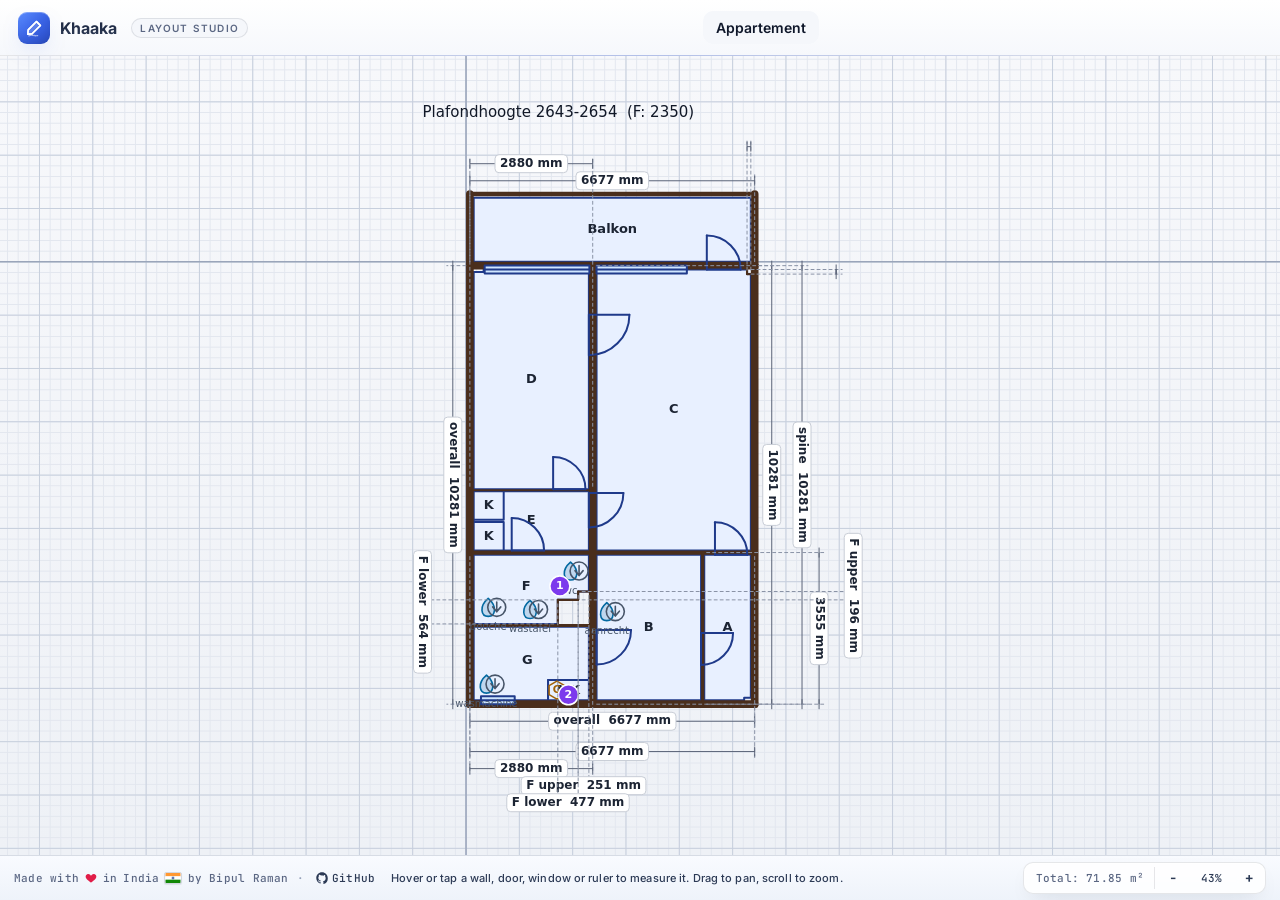
==== app/index.html @ 503b0e34 "One app: the editor, in read-only mode when hosted Replaces the standalone viewer with the editor it" ====
<!DOCTYPE html>
<html lang="en">
<head>
  <meta charset="UTF-8" />
  <meta name="viewport" content="width=device-width, initial-scale=1.0" />
  <title>Khaaka — Layout Studio</title>
  <link rel="icon" type="image/svg+xml" href="favicon.svg" />
  <link rel="mask-icon" href="favicon.svg" color="#0f3a5b" />
  <meta name="theme-color" content="#0f3a5b" />
  <link rel="preconnect" href="https://fonts.googleapis.com" />
  <link rel="preconnect" href="https://fonts.gstatic.com" crossorigin />
  <link
    href="https://fonts.googleapis.com/css2?family=Inter:wght@400;500;600;700&family=JetBrains+Mono:wght@400;500&display=swap"
    rel="stylesheet"
  />
  <link rel="stylesheet" href="styles.css?v=6" />
</head>
<body>
  <!-- ======================== Inline icon library ======================== -->
  <svg width="0" height="0" style="position:absolute" aria-hidden="true">
    <defs>
      <symbol id="i-logo" viewBox="0 0 24 24" fill="none" stroke="currentColor" stroke-width="1.8" stroke-linecap="round" stroke-linejoin="round">
        <!-- Pencil tip + body, drawn diagonally -->
        <path d="M14.5 4.5l5 5L9 20l-5.5.5L4 15z" fill="currentColor" fill-opacity="0.18"/>
        <path d="M14.5 4.5l5 5"/>
        <path d="M14.5 4.5L4 15l-.5 5.5L9 20 19.5 9.5z"/>
        <!-- Pencil tip highlight -->
        <path d="M3.5 20.5L9 20" stroke-opacity="0.65"/>
        <!-- Sketch underline stroke being drawn -->
        <path d="M5 22.5c2-1 4-1 6-0.5s4 0.5 6 0" stroke-opacity="0.55" stroke-dasharray="0.5 1.6"/>
      </symbol>

      <!-- Tools -->
      <symbol id="i-cursor" viewBox="0 0 24 24" fill="none" stroke="currentColor" stroke-width="1.8" stroke-linecap="round" stroke-linejoin="round"><path d="M5 3l14 8-6 1.6-2.4 6L5 3z"/></symbol>
      <symbol id="i-hand" viewBox="0 0 24 24" fill="none" stroke="currentColor" stroke-width="1.8" stroke-linecap="round" stroke-linejoin="round"><path d="M7 11V7a1.5 1.5 0 0 1 3 0v4"/><path d="M10 11V6a1.5 1.5 0 0 1 3 0v5"/><path d="M13 11V7a1.5 1.5 0 0 1 3 0v5"/><path d="M16 12V9a1.5 1.5 0 0 1 3 0v5.5a5.5 5.5 0 0 1-5.5 5.5h-1.2a6 6 0 0 1-4.6-2.1L4.5 14a1.6 1.6 0 0 1 2.3-2.2L9 14"/></symbol>
      <symbol id="i-room"   viewBox="0 0 24 24" fill="none" stroke="currentColor" stroke-width="1.8" stroke-linecap="round" stroke-linejoin="round"><rect x="3.5" y="5.5" width="17" height="13" rx="1.2"/></symbol>
      <symbol id="i-polygon" viewBox="0 0 24 24" fill="none" stroke="currentColor" stroke-width="1.8" stroke-linecap="round" stroke-linejoin="round"><path d="M12 3l9 6-3.5 11h-11L3 9z"/></symbol>
      <symbol id="i-wall"   viewBox="0 0 24 24" fill="none" stroke="currentColor" stroke-width="2.6" stroke-linecap="round"><path d="M4 19L20 5"/></symbol>
      <symbol id="i-door"   viewBox="0 0 24 24" fill="none" stroke="currentColor" stroke-width="1.8" stroke-linecap="round" stroke-linejoin="round"><path d="M5 19h14"/><path d="M5 19V8"/><path d="M5 8a14 14 0 0 1 14 11"/></symbol>
      <symbol id="i-window" viewBox="0 0 24 24" fill="none" stroke="currentColor" stroke-width="1.8" stroke-linecap="round" stroke-linejoin="round"><rect x="4" y="6" width="16" height="12" rx="1"/><path d="M12 6v12M4 12h16"/></symbol>
      <symbol id="i-text"   viewBox="0 0 24 24" fill="none" stroke="currentColor" stroke-width="1.9" stroke-linecap="round" stroke-linejoin="round"><path d="M5 6h14M12 6v13M9 19h6"/></symbol>
      <!-- Services: electrical + plumbing, IEC-style symbols -->
      <symbol id="i-fx-socket" viewBox="0 0 24 24" fill="none" stroke="currentColor" stroke-width="1.7" stroke-linecap="round" stroke-linejoin="round"><path d="M4 13a8 8 0 0 1 16 0z"/><path d="M4 13h16M12 13v6"/></symbol>
      <symbol id="i-fx-switch" viewBox="0 0 24 24" fill="none" stroke="currentColor" stroke-width="1.7" stroke-linecap="round" stroke-linejoin="round"><circle cx="6" cy="18" r="2.4" fill="currentColor"/><path d="M7.7 16.3L18 6"/><path d="M15 5.5l3.8 0.7 0.7 3.8"/></symbol>
      <symbol id="i-fx-light"  viewBox="0 0 24 24" fill="none" stroke="currentColor" stroke-width="1.7" stroke-linecap="round" stroke-linejoin="round"><circle cx="12" cy="12" r="7.5"/><path d="M6.7 6.7l10.6 10.6M17.3 6.7L6.7 17.3"/></symbol>
      <symbol id="i-fx-gas"    viewBox="0 0 24 24" fill="none" stroke="currentColor" stroke-width="1.7" stroke-linecap="round" stroke-linejoin="round"><path d="M12 3.5l7.4 4.25v8.5L12 20.5 4.6 16.25v-8.5z"/><path d="M14.2 9.6a3 3 0 1 0 .3 3.6h-2.2"/></symbol>
      <symbol id="i-fx-water"  viewBox="0 0 24 24" fill="none" stroke="currentColor" stroke-width="1.7" stroke-linecap="round" stroke-linejoin="round"><path d="M12 3.5c4.2 4.6 6.3 7.7 6.3 10.4a6.3 6.3 0 0 1-12.6 0C5.7 11.2 7.8 8.1 12 3.5z"/></symbol>
      <symbol id="i-fx-drain"  viewBox="0 0 24 24" fill="none" stroke="currentColor" stroke-width="1.7" stroke-linecap="round" stroke-linejoin="round"><circle cx="12" cy="12" r="7.5"/><path d="M12 7.2v7M8.6 11.2L12 14.6l3.4-3.4"/></symbol>
      <symbol id="i-fx-note"  viewBox="0 0 24 24" fill="none" stroke="currentColor" stroke-width="1.7" stroke-linecap="round" stroke-linejoin="round"><circle cx="12" cy="12" r="8.5" fill="currentColor" stroke="none"/><path d="M9.8 9.6a2.3 2.3 0 1 1 2.5 2.5v1.3" stroke="#fff" stroke-width="1.8"/><circle cx="12.3" cy="16.1" r="0.9" fill="#fff" stroke="none"/></symbol>
      <symbol id="i-cat-note" viewBox="0 0 24 24" fill="none" stroke="currentColor" stroke-width="1.6" stroke-linecap="round" stroke-linejoin="round"><path d="M5 4.5h14v11H12l-4.5 4v-4H5z"/><path d="M8.5 8.5h7M8.5 11.5h4.5"/></symbol>
      <symbol id="i-cat-fixture" viewBox="0 0 24 24" fill="none" stroke="currentColor" stroke-width="1.6" stroke-linecap="round" stroke-linejoin="round"><circle cx="8" cy="8" r="3.6"/><path d="M5.5 5.5l5 5"/><path d="M16 20c2.2 0 4-1.7 4-3.8 0-1.7-1.3-3.6-4-6.2-2.7 2.6-4 4.5-4 6.2 0 2.1 1.8 3.8 4 3.8z"/></symbol>
      <symbol id="i-dim" viewBox="0 0 24 24" fill="none" stroke="currentColor" stroke-width="1.6" stroke-linecap="round" stroke-linejoin="round"><path d="M4 4v9M20 4v9"/><path d="M4 15h16"/><path d="M4 12.5v5M20 12.5v5"/></symbol>
      <symbol id="i-ruler"  viewBox="0 0 24 24" fill="none" stroke="currentColor" stroke-width="1.6" stroke-linecap="round" stroke-linejoin="round"><path d="M3 14.5L14.5 3 21 9.5 9.5 21 3 14.5z"/><path d="M6 13l1.5 1.5M9 10l2 2M12 7l1.5 1.5M15 10l1.5 1.5M12 13l2 2"/></symbol>

      <!-- Editing -->
      <symbol id="i-undo"   viewBox="0 0 24 24" fill="none" stroke="currentColor" stroke-width="1.8" stroke-linecap="round" stroke-linejoin="round"><path d="M9 14L4 9l5-5"/><path d="M4 9h9a7 7 0 1 1 0 14h-3"/></symbol>
      <symbol id="i-redo"   viewBox="0 0 24 24" fill="none" stroke="currentColor" stroke-width="1.8" stroke-linecap="round" stroke-linejoin="round"><path d="M15 14l5-5-5-5"/><path d="M20 9h-9a7 7 0 1 0 0 14h3"/></symbol>
      <symbol id="i-trash"  viewBox="0 0 24 24" fill="none" stroke="currentColor" stroke-width="1.8" stroke-linecap="round" stroke-linejoin="round"><path d="M4 7h16M9 7V5a2 2 0 0 1 2-2h2a2 2 0 0 1 2 2v2"/><path d="M6 7l1 13a2 2 0 0 0 2 2h6a2 2 0 0 0 2-2l1-13"/><path d="M10 11v7M14 11v7"/></symbol>

      <!-- View -->
      <symbol id="i-zoom-in"  viewBox="0 0 24 24" fill="none" stroke="currentColor" stroke-width="1.8" stroke-linecap="round" stroke-linejoin="round"><circle cx="11" cy="11" r="6.5"/><path d="M11 8v6M8 11h6M20 20l-4.3-4.3"/></symbol>
      <symbol id="i-zoom-out" viewBox="0 0 24 24" fill="none" stroke="currentColor" stroke-width="1.8" stroke-linecap="round" stroke-linejoin="round"><circle cx="11" cy="11" r="6.5"/><path d="M8 11h6M20 20l-4.3-4.3"/></symbol>
      <symbol id="i-frame"    viewBox="0 0 24 24" fill="none" stroke="currentColor" stroke-width="1.8" stroke-linecap="round" stroke-linejoin="round"><path d="M4 8V5a1 1 0 0 1 1-1h3M4 16v3a1 1 0 0 0 1 1h3M20 8V5a1 1 0 0 0-1-1h-3M20 16v3a1 1 0 0 1-1 1h-3"/></symbol>
      <symbol id="i-gear"     viewBox="0 0 24 24" fill="none" stroke="currentColor" stroke-width="1.8" stroke-linecap="round" stroke-linejoin="round"><circle cx="12" cy="12" r="3"/><path d="M19.4 15a1.7 1.7 0 0 0 .3 1.8l.1.1a2 2 0 1 1-2.8 2.8l-.1-.1a1.7 1.7 0 0 0-1.8-.3 1.7 1.7 0 0 0-1 1.5V21a2 2 0 1 1-4 0v-.1a1.7 1.7 0 0 0-1.1-1.6 1.7 1.7 0 0 0-1.8.3l-.1.1a2 2 0 1 1-2.8-2.8l.1-.1a1.7 1.7 0 0 0 .3-1.8 1.7 1.7 0 0 0-1.5-1H3a2 2 0 1 1 0-4h.1a1.7 1.7 0 0 0 1.6-1.1 1.7 1.7 0 0 0-.3-1.8l-.1-.1a2 2 0 1 1 2.8-2.8l.1.1a1.7 1.7 0 0 0 1.8.3h0a1.7 1.7 0 0 0 1-1.5V3a2 2 0 1 1 4 0v.1a1.7 1.7 0 0 0 1 1.5 1.7 1.7 0 0 0 1.8-.3l.1-.1a2 2 0 1 1 2.8 2.8l-.1.1a1.7 1.7 0 0 0-.3 1.8v0a1.7 1.7 0 0 0 1.5 1H21a2 2 0 1 1 0 4h-.1a1.7 1.7 0 0 0-1.5 1z"/></symbol>

      <!-- Topbar -->
      <symbol id="i-plus"    viewBox="0 0 24 24" fill="none" stroke="currentColor" stroke-width="2" stroke-linecap="round"><path d="M12 5v14M5 12h14"/></symbol>
      <symbol id="i-heart" viewBox="0 0 24 24" fill="currentColor" stroke="none"><path d="M12 21s-6.7-4.35-9.4-8.1C.3 9.8 1.04 5.9 4.5 4.5 6.73 3.6 8.8 4.2 10.2 5.7L12 7.7l1.8-2c1.4-1.5 3.47-2.1 5.7-1.2 3.46 1.4 4.2 5.3 1.9 8.4C18.7 16.65 12 21 12 21z"/></symbol>
      <symbol id="i-github" viewBox="0 0 24 24" fill="currentColor" stroke="none"><path d="M12 .5C5.65.5.5 5.65.5 12c0 5.08 3.29 9.39 7.86 10.9.57.1.78-.25.78-.56 0-.27-.01-1.16-.02-2.11-3.2.7-3.88-1.36-3.88-1.36-.52-1.33-1.28-1.68-1.28-1.68-1.05-.72.08-.71.08-.71 1.16.08 1.77 1.19 1.77 1.19 1.03 1.76 2.7 1.25 3.36.96.1-.75.4-1.25.72-1.53-2.55-.29-5.23-1.28-5.23-5.68 0-1.25.45-2.27 1.18-3.07-.12-.29-.51-1.46.11-3.05 0 0 .96-.31 3.14 1.17A10.9 10.9 0 0 1 12 6.9c.98 0 1.97.13 2.9.4 2.18-1.48 3.14-1.17 3.14-1.17.62 1.59.23 2.76.11 3.05.74.8 1.18 1.82 1.18 3.07 0 4.41-2.69 5.38-5.25 5.67.41.36.78 1.07.78 2.16 0 1.56-.01 2.81-.01 3.19 0 .31.2.67.79.55A11.5 11.5 0 0 0 23.5 12C23.5 5.65 18.35.5 12 .5z"/></symbol>
      <symbol id="i-save"    viewBox="0 0 24 24" fill="none" stroke="currentColor" stroke-width="1.8" stroke-linecap="round" stroke-linejoin="round"><path d="M5 5a2 2 0 0 1 2-2h10l4 4v12a2 2 0 0 1-2 2H7a2 2 0 0 1-2-2V5z"/><path d="M8 3v6h8V3M8 21v-7h8v7"/></symbol>
      <symbol id="i-export"  viewBox="0 0 24 24" fill="none" stroke="currentColor" stroke-width="1.8" stroke-linecap="round" stroke-linejoin="round"><path d="M4 14v3a2 2 0 0 0 2 2h12a2 2 0 0 0 2-2v-3"/><path d="M12 16V4M7 9l5-5 5 5"/></symbol>
      <symbol id="i-import"  viewBox="0 0 24 24" fill="none" stroke="currentColor" stroke-width="1.8" stroke-linecap="round" stroke-linejoin="round"><path d="M4 14v3a2 2 0 0 0 2 2h12a2 2 0 0 0 2-2v-3"/><path d="M12 4v12M7 11l5 5 5-5"/></symbol>
      <symbol id="i-folder-open" viewBox="0 0 24 24" fill="none" stroke="currentColor" stroke-width="1.8" stroke-linecap="round" stroke-linejoin="round"><path d="M3 7a2 2 0 0 1 2-2h4l2 2h8a2 2 0 0 1 2 2v1H3z"/><path d="M3 10h18l-2 8a2 2 0 0 1-2 1.5H5a2 2 0 0 1-2-1.5z"/></symbol>
      <symbol id="i-save-as" viewBox="0 0 24 24" fill="none" stroke="currentColor" stroke-width="1.8" stroke-linecap="round" stroke-linejoin="round"><path d="M5 5a2 2 0 0 1 2-2h8l4 4v6"/><path d="M8 3v6h7"/><path d="M14 17h7M17.5 13.5L21 17l-3.5 3.5"/></symbol>
      <symbol id="i-image"   viewBox="0 0 24 24" fill="none" stroke="currentColor" stroke-width="1.8" stroke-linecap="round" stroke-linejoin="round"><rect x="3" y="4" width="18" height="16" rx="2"/><circle cx="9" cy="10" r="1.6"/><path d="M3 17l5-4 5 4 3-2 5 4"/></symbol>
      <symbol id="i-json"    viewBox="0 0 24 24" fill="none" stroke="currentColor" stroke-width="1.6" stroke-linecap="round" stroke-linejoin="round"><path d="M9 4H6a2 2 0 0 0-2 2v3M9 20H6a2 2 0 0 1-2-2v-3M15 4h3a2 2 0 0 1 2 2v3M15 20h3a2 2 0 0 0 2-2v-3"/></symbol>
      <symbol id="i-chevron" viewBox="0 0 24 24" fill="none" stroke="currentColor" stroke-width="1.8" stroke-linecap="round" stroke-linejoin="round"><path d="M6 9l6 6 6-6"/></symbol>

      <!-- Layers categories -->
      <symbol id="i-cat-all"     viewBox="0 0 24 24" fill="none" stroke="currentColor" stroke-width="1.6" stroke-linecap="round" stroke-linejoin="round"><rect x="4" y="4" width="7" height="7" rx="1"/><rect x="13" y="4" width="7" height="7" rx="1"/><rect x="4" y="13" width="7" height="7" rx="1"/><rect x="13" y="13" width="7" height="7" rx="1"/></symbol>
      <symbol id="i-cat-room"    viewBox="0 0 24 24" fill="none" stroke="currentColor" stroke-width="1.6" stroke-linecap="round" stroke-linejoin="round"><rect x="3.5" y="5.5" width="17" height="13" rx="1.2"/></symbol>
      <symbol id="i-cat-polygon" viewBox="0 0 24 24" fill="none" stroke="currentColor" stroke-width="1.6" stroke-linecap="round" stroke-linejoin="round"><path d="M12 3l9 6-3.5 11h-11L3 9z"/></symbol>
      <symbol id="i-cat-wall"    viewBox="0 0 24 24" fill="none" stroke="currentColor" stroke-width="2.4" stroke-linecap="round"><path d="M4 19L20 5"/></symbol>
      <symbol id="i-cat-door"    viewBox="0 0 24 24" fill="none" stroke="currentColor" stroke-width="1.6" stroke-linecap="round" stroke-linejoin="round"><path d="M5 19h14M5 19V8M5 8a14 14 0 0 1 14 11"/></symbol>
      <symbol id="i-cat-window"  viewBox="0 0 24 24" fill="none" stroke="currentColor" stroke-width="1.6" stroke-linecap="round" stroke-linejoin="round"><rect x="4" y="6" width="16" height="12" rx="1"/><path d="M12 6v12M4 12h16"/></symbol>
      <symbol id="i-cat-text"    viewBox="0 0 24 24" fill="none" stroke="currentColor" stroke-width="1.7" stroke-linecap="round" stroke-linejoin="round"><path d="M5 6h14M12 6v13M9 19h6"/></symbol>
      <symbol id="i-cat-ruler"   viewBox="0 0 24 24" fill="none" stroke="currentColor" stroke-width="1.6" stroke-linecap="round" stroke-linejoin="round"><path d="M4 5v8M20 5v8M4 15h16M4 12.5v5M20 12.5v5"/></symbol>
      <symbol id="i-cat-measure" viewBox="0 0 24 24" fill="none" stroke="currentColor" stroke-width="1.6" stroke-linecap="round" stroke-linejoin="round"><path d="M3 12h18M5 9v6M19 9v6"/></symbol>

      <!-- Layer row -->
      <symbol id="i-grip"   viewBox="0 0 24 24" fill="currentColor"><circle cx="9" cy="6" r="1.4"/><circle cx="15" cy="6" r="1.4"/><circle cx="9" cy="12" r="1.4"/><circle cx="15" cy="12" r="1.4"/><circle cx="9" cy="18" r="1.4"/><circle cx="15" cy="18" r="1.4"/></symbol>
      <symbol id="i-lock"   viewBox="0 0 24 24" fill="none" stroke="currentColor" stroke-width="1.7" stroke-linecap="round" stroke-linejoin="round"><rect x="5" y="11" width="14" height="10" rx="2"/><path d="M8 11V8a4 4 0 1 1 8 0v3"/></symbol>
      <symbol id="i-unlock" viewBox="0 0 24 24" fill="none" stroke="currentColor" stroke-width="1.7" stroke-linecap="round" stroke-linejoin="round"><rect x="5" y="11" width="14" height="10" rx="2"/><path d="M8 11V8a4 4 0 0 1 7.5-2"/></symbol>
      <symbol id="i-x"      viewBox="0 0 24 24" fill="none" stroke="currentColor" stroke-width="2" stroke-linecap="round"><path d="M6 6l12 12M18 6L6 18"/></symbol>
    </defs>
  </svg>

  <!-- ============================== TOPBAR ============================== -->
  <header class="topbar">
    <div class="brand">
      <span class="logo"><svg class="ic"><use href="#i-logo"/></svg></span>
      <span class="brand-name">Khaaka</span>
      <small class="brand-tag">Layout Studio</small>
    </div>
    <div class="project-name" title="Project name (used as the file name when saving)">
      <div class="title-row">
        <input id="project-name" type="text" maxlength="80" placeholder="Untitled Layout" autocomplete="off" spellcheck="false" />
        <span class="ext-suffix" id="ext-suffix" aria-hidden="true">.json</span>
      </div>
      <span class="file-name" id="file-name" aria-live="polite" title="Current file">Unsaved</span>
    </div>
    <div class="topbar-actions">
      <label class="units-select" title="Display units">
        <span class="sr-only">Units</span>
        <select id="opt-units" aria-label="Display units">
          <option value="ft" selected>ft / in</option>
          <option value="m">m / cm</option>
          <option value="mm">mm</option>
        </select>
      </label>
      <span class="sep"></span>
      <div class="dropdown" id="file-dropdown">
        <button class="ghost dropdown-trigger" id="btn-file" type="button" title="Open / Save to a file on your computer" aria-haspopup="true" aria-expanded="false">
          <svg class="ic"><use href="#i-folder-open"/></svg><span>File</span>
          <svg class="ic ic-chevron"><use href="#i-chevron"/></svg>
        </button>
        <div class="dropdown-panel dropdown-menu" id="file-panel" hidden role="menu" aria-label="File">
          <button type="button" class="dropdown-item" id="btn-open-file" role="menuitem">
            <svg class="ic"><use href="#i-import"/></svg>
            <span class="dd-label">Open File…</span>
            <span class="kbd-hint">Ctrl+O</span>
          </button>
          <button type="button" class="dropdown-item" id="btn-save-file" role="menuitem">
            <svg class="ic"><use href="#i-save"/></svg>
            <span class="dd-label">Save File</span>
            <span class="kbd-hint">Ctrl+S</span>
          </button>
          <button type="button" class="dropdown-item" id="btn-save-as-file" role="menuitem">
            <svg class="ic"><use href="#i-save-as"/></svg>
            <span class="dd-label">Save File As…</span>
            <span class="kbd-hint">Ctrl+Shift+S</span>
          </button>
          <div class="dropdown-divider" role="separator"></div>
          <button type="button" class="dropdown-item" id="btn-export-png" role="menuitem">
            <svg class="ic"><use href="#i-image"/></svg>
            <span class="dd-label">Export as Image…</span>
          </button>
        </div>
      </div>
      <span class="sep"></span>
      <input type="file" id="file-open-fallback" accept=".json,application/json" hidden />
      <button class="primary" id="btn-save" type="button" title="Save to file (Ctrl+S)">
        <svg class="ic"><use href="#i-save"/></svg><span>Save</span>
      </button>
      <span class="sep"></span>
      <div class="dropdown" id="settings-dropdown">
        <button class="ghost" id="btn-settings" type="button" title="Scale & canvas settings" aria-haspopup="true" aria-expanded="false">
          <svg class="ic"><use href="#i-gear"/></svg><span>Scale</span>
        </button>
        <div class="dropdown-panel" id="settings-panel" hidden role="dialog" aria-label="Scale & canvas settings">
          <div class="dropdown-section">Display</div>
          <div class="toggle-stack">
            <label class="row"><input type="checkbox" id="opt-grid" checked /><span>Show grid</span></label>
            <label class="row"><input type="checkbox" id="opt-snap" checked /><span>Snap to grid</span></label>
            <label class="row"><input type="checkbox" id="opt-dims" checked /><span>Show dimensions</span></label>
          </div>
          <div class="dropdown-section">Scale</div>
          <div class="grid2">
            <label><span id="opt-grid-size-label">Box size</span>
              <select id="opt-grid-size"></select>
            </label>
            <label>Render scale
              <select id="opt-box-px">
                <option value="25" selected>25 px</option>
                <option value="50">50 px</option>
                <option value="75">75 px</option>
                <option value="100">100 px</option>
                <option value="150">150 px</option>
              </select>
            </label>
          </div>
        </div>
      </div>
    </div>
  </header>

  <!-- ============================== TAB STRIP ============================== -->
  <nav class="tab-strip" id="tab-strip" role="tablist" aria-label="Open files">
    <div class="tab-list" id="tab-list"><!-- tabs injected by app.js --></div>
    <button class="tab-add" id="tab-add" type="button" title="New tab (Ctrl+T)" aria-label="New tab">
      <svg class="ic"><use href="#i-plus"/></svg>
    </button>
  </nav>

  <main class="workspace">
    <!-- ============================== TOOLBAR ============================== -->
    <aside class="toolbar" aria-label="Tools">
      <div class="tool-group">
        <button class="tool active" data-tool="select" title="Hand / Pan (H)">
          <svg class="ic"><use href="#i-hand"/></svg>
        </button>
        <button class="tool" data-tool="marquee" title="Mouse Free Select (V)">
          <svg class="ic"><use href="#i-cursor"/></svg>
        </button>
      </div>
      <div class="tool-divider"></div>
      <div class="tool-group">
        <button class="tool" data-tool="room"   title="Room (R)"><svg class="ic"><use href="#i-room"/></svg></button>
        <button class="tool" data-tool="polygon" title="Polygon (P) — click to drop vertices, double-click or Enter to finish"><svg class="ic"><use href="#i-polygon"/></svg></button>
        <button class="tool" data-tool="wall"   title="Wall (W)"><svg class="ic"><use href="#i-wall"/></svg></button>
        <button class="tool" data-tool="door"   title="Door (D)"><svg class="ic"><use href="#i-door"/></svg></button>
        <button class="tool" data-tool="window" title="Window (N)"><svg class="ic"><use href="#i-window"/></svg></button>
      </div>
      <div class="tool-divider"></div>
      <div class="tool-group">
        <button class="tool" data-tool="text"    title="Text (T)"><svg class="ic"><use href="#i-text"/></svg></button>
        <button class="tool" data-tool="measure" title="Measure (M)"><svg class="ic"><use href="#i-ruler"/></svg></button>
        <button class="tool" data-tool="ruler"   title="Ruler (L) — click a wall to dimension it"><svg class="ic"><use href="#i-dim"/></svg></button>
      </div>
      <div class="tool-divider"></div>
      <div class="tool-group">
        <button class="tool" data-tool="socket" title="Socket (S)"><svg class="ic"><use href="#i-fx-socket"/></svg></button>
        <button class="tool" data-tool="switch" title="Switch (K)"><svg class="ic"><use href="#i-fx-switch"/></svg></button>
        <button class="tool" data-tool="light"  title="Light point (B)"><svg class="ic"><use href="#i-fx-light"/></svg></button>
        <button class="tool" data-tool="gas"    title="Gas point (G)"><svg class="ic"><use href="#i-fx-gas"/></svg></button>
        <button class="tool" data-tool="water"  title="Water supply (U)"><svg class="ic"><use href="#i-fx-water"/></svg></button>
        <button class="tool" data-tool="drain"  title="Drain (J)"><svg class="ic"><use href="#i-fx-drain"/></svg></button>
      </div>
      <div class="tool-divider"></div>
      <div class="tool-group">
        <button class="tool" data-tool="note" title="Note (A) — numbered pin, text on hover"><svg class="ic"><use href="#i-fx-note"/></svg></button>
      </div>
      <div class="tool-divider"></div>
      <div class="tool-group">
        <button id="btn-undo"      title="Undo (Ctrl+Z)"><svg class="ic"><use href="#i-undo"/></svg></button>
        <button id="btn-redo"      title="Redo (Ctrl+Shift+Z / Ctrl+Y)"><svg class="ic"><use href="#i-redo"/></svg></button>
        <button id="btn-delete"    title="Delete (Del)" class="danger"><svg class="ic"><use href="#i-trash"/></svg></button>
      </div>
      <div class="tool-spacer"></div>
    </aside>

    <!-- ============================== CANVAS ============================== -->
    <section class="canvas-wrap">
      <canvas id="canvas"></canvas>
      <div class="hint" id="hint" hidden>Pick a tool and start drawing. Hand tool pans by default, and Ctrl + click-drag selects. Mouse tool does free select. Wheel to zoom, middle-drag to pan. Right-click switches to Hand / Pan.</div>
      <div class="toast" id="toast" hidden></div>
    </section>

    <!-- ========================= PROPERTIES PANEL ========================= -->
    <aside class="properties" id="properties">
      <div class="properties-scroll">

        <section class="card collapsible layers-section" id="layers-card" data-card="layers">
          <button class="card-head" type="button" aria-expanded="true">
            <span class="card-title">Layers</span>
            <span class="card-toggle" aria-hidden="true"></span>
          </button>
          <div class="card-body layers-body">
            <div id="layer-tabs" class="layer-tabs" role="tablist"></div>
            <ul id="layer-list" class="layer-list"></ul>
          </div>
        </section>

      </div>
    </aside>
  </main>

  <footer class="footbar" aria-label="Footer status">
    <div class="footbar-left" aria-label="Credits">
      <span>Made with</span>
      <svg class="ic-heart" aria-hidden="true"><use href="#i-heart"/></svg>
      <span>in</span>
      <span class="country-wrap">
        <span>India</span>
        <svg class="flag-in" viewBox="0 0 18 12" aria-label="India flag" role="img">
          <rect x="0" y="0" width="18" height="4" fill="#ff9933"></rect>
          <rect x="0" y="4" width="18" height="4" fill="#ffffff"></rect>
          <rect x="0" y="8" width="18" height="4" fill="#128807"></rect>
          <circle cx="9" cy="6" r="1.3" fill="none" stroke="#1a3c8f" stroke-width="0.45"></circle>
          <circle cx="9" cy="6" r="0.16" fill="#1a3c8f"></circle>
          <g stroke="#1a3c8f" stroke-width="0.22" stroke-linecap="round">
            <line x1="9" y1="6" x2="9" y2="4.75"></line>
            <line x1="9" y1="6" x2="9.625" y2="4.915"></line>
            <line x1="9" y1="6" x2="10.085" y2="5.375"></line>
            <line x1="9" y1="6" x2="10.25" y2="6"></line>
            <line x1="9" y1="6" x2="10.085" y2="6.625"></line>
            <line x1="9" y1="6" x2="9.625" y2="7.085"></line>
            <line x1="9" y1="6" x2="9" y2="7.25"></line>
            <line x1="9" y1="6" x2="8.375" y2="7.085"></line>
            <line x1="9" y1="6" x2="7.915" y2="6.625"></line>
            <line x1="9" y1="6" x2="7.75" y2="6"></line>
            <line x1="9" y1="6" x2="7.915" y2="5.375"></line>
            <line x1="9" y1="6" x2="8.375" y2="4.915"></line>
          </g>
        </svg>
      </span>
      <span>by Bipul Raman</span>
      <span class="dot-sep" aria-hidden="true">·</span>
      <a class="github-link" href="https://github.com/BipulRaman/Khaaka" target="_blank" rel="noopener noreferrer" aria-label="Open Khaaka on GitHub">
        <svg class="ic-gh" aria-hidden="true"><use href="#i-github"/></svg>
        <span>GitHub</span>
      </a>
    </div>
    <div class="footbar-status" id="status-msg" aria-live="polite"></div>
    <div class="zoom-bar" id="status" role="group" aria-label="Zoom and area status">
      <span class="sel-area" id="sel-area" title="Area of selected rooms"></span>
      <span class="total-area" id="total-area" title="Total area of all rooms"></span>
      <button type="button" id="btn-zoom-out-bar" class="zoom-btn" title="Zoom Out (−)" aria-label="Zoom out">−</button>
      <button type="button" id="btn-zoom-reset-bar" class="zoom-pct" title="Reset View (0)" aria-label="Reset view">100%</button>
      <button type="button" id="btn-zoom-in-bar" class="zoom-btn" title="Zoom In (+)" aria-label="Zoom in">+</button>
    </div>
  </footer>

  <!-- Right-click context menu (populated by app.js) -->
  <div id="context-menu" class="ctx-menu" hidden role="menu" aria-hidden="true"></div>

  <!-- Custom tooltip (single instance, controlled by app.js) -->
  <div id="tooltip" class="tip" hidden role="tooltip" aria-hidden="true"></div>

  <!-- Modal dialog (populated by app.js — alert / confirm / prompt) -->
  <div id="modal-backdrop" class="modal-backdrop" hidden aria-hidden="true">
    <div class="modal" role="dialog" aria-modal="true" aria-labelledby="modal-title">
      <h2 id="modal-title" class="modal-title"></h2>
      <p id="modal-message" class="modal-message"></p>
      <input id="modal-input" type="text" class="modal-input" hidden />
      <div class="modal-actions">
        <button type="button" id="modal-cancel" class="modal-btn modal-btn-ghost"></button>
        <button type="button" id="modal-ok" class="modal-btn modal-btn-primary"></button>
      </div>
    </div>
  </div>

  <script src="app.js?v=6"></script>
</body>
</html>
---- app/styles.css ----
/* ===========================================================
   Plotly — Premium UI
   =========================================================== */

:root {
  /* Palette — light theme */
  --bg-0: #f1f4f9;
  --bg-1: #f6f8fc;
  --bg-2: #ffffff;
  --panel:    #ffffff;
  --panel-2:  #f5f7fb;
  --panel-3:  #eef2f8;

  --hairline: rgba(15, 23, 42, 0.05);
  --border:   rgba(15, 23, 42, 0.10);
  --border-strong: rgba(15, 23, 42, 0.18);

  --text:      #0f172a;
  --text-soft: #2c3a55;
  --muted:     #5b6783;
  --muted-2:   #94a0b8;

  --accent:       #3a64e6;
  --accent-2:     #5b8cff;
  --accent-deep:  #2a4cc4;
  --accent-soft:  rgba(58, 100, 230, 0.10);
  --accent-glow:  0 0 0 1px rgba(58, 100, 230, 0.40), 0 6px 18px -6px rgba(58, 100, 230, 0.30);

  --gold:    #b08531;
  --danger:  #e11d48;
  --success: #16a34a;

  --shadow-sm: 0 1px 2px rgba(15, 23, 42, .06);
  --shadow-md: 0 8px 22px -10px rgba(15, 23, 42, .18), 0 1px 0 rgba(255,255,255,.6) inset;
  --shadow-lg: 0 24px 60px -24px rgba(15, 23, 42, .25);

  --r-sm: 6px;
  --r-md: 10px;
  --r-lg: 14px;
  --r-pill: 999px;

  --t-fast: 120ms ease;
  --t-base: 200ms cubic-bezier(.2, .8, .2, 1);
}

*, *::before, *::after { box-sizing: border-box; }
html, body { height: 100%; margin: 0; }

body {
  font-family: "Inter", -apple-system, BlinkMacSystemFont, "Segoe UI", Roboto,
               Helvetica, Arial, sans-serif;
  font-size: 13px;
  color: var(--text);
  background:
    radial-gradient(1100px 600px at 85% -10%, rgba(58,100,230,.08), transparent 60%),
    radial-gradient(900px 500px at 0% 110%, rgba(176,133,49,.05), transparent 60%),
    linear-gradient(180deg, #f6f8fc 0%, #eef2f8 100%);
  overflow: hidden;
  -webkit-font-smoothing: antialiased;
  -moz-osx-font-smoothing: grayscale;
  display: flex;
  flex-direction: column;
}

button { font-family: inherit; }

/* Scrollbar */
::-webkit-scrollbar { width: 10px; height: 10px; }
::-webkit-scrollbar-thumb {
  background: rgba(15, 23, 42, .14);
  border-radius: 6px;
  border: 2px solid transparent;
  background-clip: padding-box;
}
::-webkit-scrollbar-thumb:hover { background: rgba(15, 23, 42, .26); background-clip: padding-box; }
::-webkit-scrollbar-track { background: transparent; }

/* Icons */
.ic { width: 16px; height: 16px; flex: 0 0 auto; display: block; }
.ic-lg { width: 20px; height: 20px; }

/* ============================== TOPBAR ============================== */

.topbar {
  position: relative;
  display: flex;
  justify-content: space-between;
  align-items: center;
  padding: 10px 18px;
  height: 56px;
  background: linear-gradient(180deg, #ffffff 0%, #f6f8fc 100%);
  backdrop-filter: blur(14px) saturate(140%);
  -webkit-backdrop-filter: blur(14px) saturate(140%);
  border-bottom: 1px solid var(--border);
  flex: 0 0 auto;
  z-index: 10;
  gap: 12px;
}
.topbar .brand { flex: 0 0 auto; }
.topbar .topbar-actions { flex: 0 0 auto; }
.topbar .project-name {
  flex: 1 1 auto;
  display: flex;
  flex-direction: column;
  align-items: center;
  justify-content: center;
  gap: 2px;
  min-width: 0;
}
.topbar .project-name .file-name {
  font: 500 10.5px "JetBrains Mono", "SF Mono", ui-monospace, Menlo, monospace;
  color: var(--muted);
  letter-spacing: 0.02em;
  white-space: nowrap;
  overflow: hidden;
  text-overflow: ellipsis;
  max-width: 360px;
  line-height: 1;
}
.topbar .project-name .file-name.has-file { color: var(--text-soft); }
.topbar .project-name .file-name strong {
  color: var(--text);
  font-weight: 500;
}
.topbar .project-name .file-name .saved-at {
  color: var(--muted);
  font-weight: 400;
  font-variant-numeric: tabular-nums;
}
.topbar .project-name .file-name.dirty::after {
  content: ' •';
  color: var(--accent, #4a76f5);
  font-weight: 700;
}
.topbar .project-name .title-row {
  display: inline-flex;
  align-items: baseline;
  gap: 0;
  max-width: 100%;
  background: var(--panel-2);
  border: 1px solid transparent;
  border-radius: var(--r-md);
  padding: 7px 12px;
  transition: background var(--t-fast), border-color var(--t-fast), box-shadow var(--t-fast);
}
.topbar .project-name .title-row:hover { background: var(--panel-3); }
.topbar .project-name .title-row:focus-within {
  background: #ffffff;
  border-color: var(--accent);
  box-shadow: var(--accent-glow);
}
.topbar .project-name input {
  /* Auto-fit to typed content so the .json suffix sits flush */
  field-sizing: content;
  width: auto;
  min-width: 4ch;
  max-width: 320px;
  background: transparent;
  border: 0;
  color: var(--text);
  font: 600 14px "Inter", system-ui, sans-serif;
  letter-spacing: .005em;
  text-align: center;
  padding: 0;
  outline: none;
}
.topbar .project-name input::placeholder { color: var(--muted-2); font-weight: 500; }
.topbar .project-name .title-row:focus-within input { text-align: left; }
.topbar .project-name .ext-suffix {
  flex: 0 0 auto;
  color: var(--muted);
  font: 500 14px "JetBrains Mono", "SF Mono", ui-monospace, Menlo, monospace;
  letter-spacing: .005em;
  user-select: none;
  pointer-events: none;
}
.topbar::after {
  content: "";
  position: absolute;
  inset: auto 0 -1px 0;
  height: 1px;
  background: linear-gradient(90deg, transparent, rgba(58,100,230,0.30), transparent);
}

.brand {
  display: flex;
  align-items: center;
  gap: 10px;
  font-size: 16px;
  font-weight: 700;
  letter-spacing: .005em;
}
.brand .logo {
  width: 32px;
  height: 32px;
  display: inline-flex;
  align-items: center;
  justify-content: center;
  color: #ffffff;
  background:
    linear-gradient(135deg, #5b8cff 0%, #3a64e6 50%, #2a4cc4 100%);
  border-radius: 9px;
  box-shadow:
    0 8px 22px -10px rgba(58,100,230,0.50),
    inset 0 1px 0 rgba(255,255,255,0.28),
    inset 0 -6px 14px -10px rgba(15,23,42,0.30);
}
.brand .logo .ic { width: 19px; height: 19px; }
.brand-name {
  background: linear-gradient(180deg, #1f2a44 30%, #2c3a55 100%);
  -webkit-background-clip: text;
  background-clip: text;
  -webkit-text-fill-color: transparent;
}
.brand-tag {
  margin-left: 4px;
  padding: 3px 8px;
  font-size: 10px;
  font-weight: 600;
  text-transform: uppercase;
  letter-spacing: .12em;
  color: var(--muted);
  background: var(--panel-2);
  border: 1px solid var(--border);
  border-radius: var(--r-pill);
}

.topbar-actions { display: flex; align-items: center; gap: 6px; flex-wrap: wrap; }
.topbar-actions .sep {
  width: 1px;
  height: 22px;
  background: var(--border);
  margin: 0 4px;
}

/* Units selector in topbar */
.topbar-actions .units-select { display: inline-flex; align-items: center; }
.topbar-actions .units-select .sr-only {
  position: absolute; width: 1px; height: 1px; padding: 0; margin: -1px;
  overflow: hidden; clip: rect(0,0,0,0); white-space: nowrap; border: 0;
}
.topbar-actions .units-select select {
  height: 34px;
  padding: 0 28px 0 12px;
  border-radius: var(--r-md);
  border: 1px solid var(--border);
  background: var(--panel-2)
    url("data:image/svg+xml;utf8,<svg xmlns='http://www.w3.org/2000/svg' viewBox='0 0 12 12'><path d='M3 4.5l3 3 3-3' stroke='%235b6783' stroke-width='1.5' fill='none' stroke-linecap='round' stroke-linejoin='round'/></svg>")
    no-repeat right 10px center / 10px 10px;
  color: var(--text-soft);
  font-size: 13px;
  font-weight: 500;
  font-family: inherit;
  appearance: none;
  cursor: pointer;
  outline: none;
  transition: background-color var(--t-fast), border-color var(--t-fast), color var(--t-fast), box-shadow var(--t-fast);
}
.topbar-actions .units-select select:hover {
  background-color: var(--panel-3);
  border-color: var(--border-strong);
  color: var(--text);
}
.topbar-actions .units-select select:focus-visible {
  border-color: var(--accent);
  box-shadow: var(--accent-glow);
}
.topbar-actions .ghost,
.topbar-actions .primary {
  display: inline-flex;
  align-items: center;
  gap: 6px;
  height: 34px;
  padding: 0 12px;
  border-radius: var(--r-md);
  border: 1px solid var(--border);
  background: var(--panel-2);
  color: var(--text-soft);
  font-size: 13px;
  font-weight: 500;
  cursor: pointer;
  letter-spacing: .005em;
  transition: background var(--t-fast), border-color var(--t-fast), color var(--t-fast), transform var(--t-fast), box-shadow var(--t-fast);
}
.topbar-actions .ghost:hover {
  background: var(--panel-3);
  border-color: var(--border-strong);
  color: var(--text);
}
.topbar-actions .ghost:active { transform: translateY(1px); }
.topbar-actions .primary {
  background: linear-gradient(180deg, #4a76f5 0%, #2a4cc4 100%);
  border-color: rgba(15, 23, 42, 0.12);
  color: white;
  box-shadow: 0 8px 22px -10px rgba(58,100,230,.45), inset 0 1px 0 rgba(255,255,255,0.25);
  /* Fixed width so the Save/Saved label swap doesn't reflow */
  min-width: 108px;
  justify-content: center;
}
.topbar-actions .primary:hover { filter: brightness(1.05); }
.topbar-actions .primary:active { transform: translateY(1px); }
/* "Saved" / disabled state \u2014 greyed out, no hover effect */
.topbar-actions .primary.is-saved,
.topbar-actions .primary:disabled {
  background: var(--panel-3);
  border-color: var(--border);
  color: var(--muted);
  box-shadow: none;
  cursor: default;
  filter: none;
  transform: none;
}
.topbar-actions .primary.is-saved:hover,
.topbar-actions .primary:disabled:hover { filter: none; }

/* ============================ TAB STRIP ============================ */

.tab-strip {
  display: flex;
  align-items: stretch;
  gap: 0;
  background: linear-gradient(180deg, #f6f8fc 0%, #eef1f6 100%);
  border-bottom: 1px solid var(--border);
  padding: 0 8px;
  overflow: hidden;
}
.tab-list {
  display: flex;
  align-items: flex-end;
  gap: 2px;
  flex: 0 1 auto;
  min-width: 0;
  overflow-x: auto;
  overflow-y: hidden;
  scrollbar-width: thin;
}
.tab-list::-webkit-scrollbar { height: 6px; }
.tab-list::-webkit-scrollbar-thumb { background: rgba(15, 23, 42, 0.18); border-radius: 3px; }

.tab {
  display: inline-flex;
  align-items: center;
  gap: 8px;
  flex: 0 0 auto;
  max-width: 220px;
  height: 32px;
  padding: 0 8px 0 12px;
  margin-top: 4px;
  background: transparent;
  border: 1px solid var(--border);
  border-bottom: 0;
  border-radius: 8px 8px 0 0;
  color: var(--muted);
  font-size: 12px;
  font-weight: 500;
  cursor: pointer;
  transition: background var(--t-fast), color var(--t-fast), border-color var(--t-fast);
  white-space: nowrap;
}
.tab:hover {
  background: rgba(255, 255, 255, 0.55);
  color: var(--text-soft);
}
.tab.active {
  background: var(--bg, #ffffff);
  border-color: var(--border);
  color: var(--text);
  position: relative;
}
.tab.active::after {
  /* Hide the workspace's top border under the active tab */
  content: "";
  position: absolute;
  left: 0; right: 0; bottom: -1px;
  height: 1px;
  background: var(--bg, #ffffff);
}
.tab-name {
  flex: 1 1 auto;
  overflow: hidden;
  text-overflow: ellipsis;
  font-variant-numeric: tabular-nums;
}
.tab-dirty {
  flex: 0 0 auto;
  width: 6px;
  height: 6px;
  border-radius: 50%;
  background: var(--accent, #4a76f5);
  display: none;
}
.tab.dirty .tab-dirty { display: inline-block; }
.tab-close {
  flex: 0 0 auto;
  width: 18px;
  height: 18px;
  display: inline-flex;
  align-items: center;
  justify-content: center;
  border: 0;
  background: transparent;
  color: var(--muted);
  border-radius: 4px;
  cursor: pointer;
  font-size: 14px;
  line-height: 1;
  padding: 0;
  opacity: 0.65;
  transition: background var(--t-fast), color var(--t-fast), opacity var(--t-fast);
}
.tab:hover .tab-close,
.tab.active .tab-close { opacity: 1; }
.tab-close:hover {
  background: rgba(225, 29, 72, 0.10);
  color: var(--danger, #e11d48);
}
.tab-close .ic { width: 12px; height: 12px; }

.tab-add {
  flex: 0 0 auto;
  width: 32px;
  height: 32px;
  margin-top: 4px;
  align-self: center;
  display: inline-flex;
  align-items: center;
  justify-content: center;
  border: 0;
  background: transparent;
  color: var(--muted);
  border-radius: 6px;
  cursor: pointer;
  transition: background var(--t-fast), color var(--t-fast);
}
.tab-add:hover { background: rgba(15, 23, 42, 0.06); color: var(--text); }
.tab-add .ic { width: 14px; height: 14px; }

/* ============================ WORKSPACE ============================ */

.workspace {
  flex: 1 1 auto;
  display: grid;
  grid-template-columns: 64px 1fr 320px;
  min-height: 0;
}
/* When the right panel is hidden, let the canvas fill the freed space */
.workspace:has(> aside.properties[hidden]) {
  grid-template-columns: 64px 1fr;
}

/* ============================== TOOLBAR ============================== */

.toolbar {
  background: linear-gradient(180deg, #ffffff 0%, #fafbfd 70%, #f6f8fc 100%);
  border-right: 1px solid var(--border);
  padding: 14px 6px;
  display: flex;
  flex-direction: column;
  align-items: center;
  gap: 2px;
  position: relative;
}
.toolbar::after {
  content: "";
  position: absolute;
  inset: 0 0 0 auto;
  width: 1px;
  background: linear-gradient(180deg, transparent, rgba(15,23,42,0.06) 20%, rgba(15,23,42,0.06) 80%, transparent);
  pointer-events: none;
}
.tool-group {
  display: flex;
  flex-direction: column;
  align-items: center;
  gap: 2px;
  width: 100%;
}
.tool-divider {
  width: 28px;
  height: 1px;
  background: var(--border);
  margin: 8px 0;
  opacity: 0.9;
}
.tool-spacer { flex: 1 1 auto; min-height: 8px; }

.toolbar button {
  width: 40px;
  height: 40px;
  border-radius: 10px;
  border: 1px solid transparent;
  background: transparent;
  color: var(--muted);
  cursor: pointer;
  display: inline-flex;
  align-items: center;
  justify-content: center;
  transition: background var(--t-fast), color var(--t-fast), border-color var(--t-fast), transform var(--t-fast), box-shadow var(--t-fast);
  position: relative;
}
.toolbar button .ic { width: 18px; height: 18px; transition: transform var(--t-fast); }
.toolbar button:hover {
  background: var(--panel-3);
  color: var(--text);
}
.toolbar button:hover .ic { transform: scale(1.06); }
.toolbar button:active { transform: scale(0.96); }
.toolbar button:focus-visible {
  outline: none;
  box-shadow: 0 0 0 2px var(--accent-soft);
}
.toolbar button.active {
  background: var(--accent-soft);
  color: var(--accent);
  border-color: rgba(58,100,230,0.18);
}
/* Subtle accent rail on the active tool, anchored to the toolbar's left edge */
.toolbar button.active::before {
  content: "";
  position: absolute;
  left: -7px;
  top: 8px;
  bottom: 8px;
  width: 3px;
  border-radius: 0 3px 3px 0;
  background: var(--accent);
  box-shadow: 0 0 0 1px rgba(58,100,230,0.25);
}
.toolbar button.danger:hover { color: var(--danger); background: rgba(225,29,72,.08); }

/* tooltip already provided via title; could add custom hover tooltip if desired */

/* ============================== CANVAS ============================== */

.canvas-wrap {
  position: relative;
  background:
    radial-gradient(900px 540px at 50% -8%, rgba(58,100,230,.05), transparent 70%),
    linear-gradient(180deg, #eef2f8 0%, #e6ebf3 100%);
  overflow: hidden;
  min-width: 0;
}
#canvas { display: block; width: 100%; height: 100%; cursor: default; }

.hint, .toast {
  position: absolute;
  background: rgba(255, 255, 255, 0.85);
  backdrop-filter: blur(12px) saturate(140%);
  -webkit-backdrop-filter: blur(12px) saturate(140%);
  color: var(--text-soft);
  padding: 8px 12px;
  border-radius: 10px;
  font-size: 12px;
  pointer-events: none;
  border: 1px solid var(--border);
  box-shadow: var(--shadow-md);
}
.hint  { top: 14px;    left: 14px; font-weight: 500; }

.footbar {
  flex: 0 0 auto;
  min-height: 40px;
  display: flex;
  align-items: center;
  justify-content: flex-start;
  gap: 12px;
  padding: 6px 14px;
  border-top: 1px solid var(--border);
  background: linear-gradient(180deg, #f9fbff 0%, #eef3fa 100%);
}

.footbar-left {
  display: inline-flex;
  align-items: center;
  gap: 6px;
  color: var(--muted);
  font: 500 11px "JetBrains Mono", "SF Mono", ui-monospace, Menlo, monospace;
  letter-spacing: 0.02em;
  white-space: nowrap;
}

.footbar-left .ic-heart {
  width: 12px;
  height: 12px;
  color: #e11d48;
}

.footbar-left .country-wrap {
  display: inline-flex;
  align-items: center;
  gap: 4px;
}

.footbar-left .flag-in {
  width: 18px;
  height: 12px;
  border-radius: 2px;
  border: 1px solid rgba(15, 23, 42, 0.14);
  box-shadow: 0 1px 1px rgba(15, 23, 42, 0.08);
}

.footbar-left .dot-sep {
  color: var(--muted-2);
  margin: 0 2px;
}

.footbar-left .github-link {
  display: inline-flex;
  align-items: center;
  gap: 4px;
  color: var(--text-soft);
  text-decoration: none;
  border-radius: 6px;
  padding: 2px 4px;
  transition: background var(--t-fast), color var(--t-fast);
}

.footbar-left .github-link:hover {
  background: var(--accent-soft);
  color: var(--accent-deep);
}

.footbar-left .github-link:focus-visible {
  outline: none;
  box-shadow: var(--accent-glow);
}

.footbar-left .ic-gh {
  width: 12px;
  height: 12px;
}

.footbar-status {
  flex: 1 1 auto;
  min-width: 0;
  color: var(--text-soft);
  font: 500 11px "Inter", system-ui, sans-serif;
  letter-spacing: 0.01em;
  white-space: nowrap;
  overflow: hidden;
  text-overflow: ellipsis;
}

.zoom-bar {
  margin-left: auto;
  pointer-events: auto;
  display: inline-flex;
  align-items: center;
  gap: 2px;
  padding: 4px;
  border-radius: 10px;
  border: 1px solid var(--border);
  background: rgba(255, 255, 255, 0.85);
  backdrop-filter: blur(12px) saturate(140%);
  -webkit-backdrop-filter: blur(12px) saturate(140%);
  box-shadow: var(--shadow-md);
  font-variant-numeric: tabular-nums;
  font-family: "JetBrains Mono", "SF Mono", ui-monospace, Menlo, monospace;
  font-size: 11px;
  color: var(--muted);
  letter-spacing: 0.02em;
}
.zoom-bar .zoom-btn,
.zoom-bar .zoom-pct {
  background: transparent;
  border: 0;
  color: var(--text-soft);
  font: inherit;
  border-radius: 6px;
  padding: 4px 8px;
  cursor: pointer;
  line-height: 1;
  transition: background var(--t-fast), color var(--t-fast);
}
.zoom-bar .zoom-btn {
  font-size: 14px;
  font-weight: 600;
  min-width: 24px;
}
.zoom-bar .zoom-pct {
  min-width: 48px;
  text-align: center;
  font-weight: 500;
}
.zoom-bar .total-area {
  padding: 4px 10px 4px 8px;
  margin-right: 4px;
  border-right: 1px solid var(--border);
  color: var(--muted);
  font: 500 11px "JetBrains Mono", "SF Mono", ui-monospace, Menlo, monospace;
  letter-spacing: 0.02em;
  white-space: nowrap;
}
.zoom-bar .total-area:empty { display: none; }
.zoom-bar .sel-area {
  padding: 4px 10px 4px 8px;
  margin-right: 4px;
  border-right: 1px solid var(--border);
  color: var(--accent, #4a76f5);
  font: 600 11px "JetBrains Mono", "SF Mono", ui-monospace, Menlo, monospace;
  letter-spacing: 0.02em;
  white-space: nowrap;
}
.zoom-bar .sel-area:empty { display: none; }
.zoom-bar .zoom-btn:hover,
.zoom-bar .zoom-pct:hover {
  background: var(--accent-soft);
  color: var(--text);
}
.zoom-bar .zoom-btn:active,
.zoom-bar .zoom-pct:active { transform: translateY(1px); }
.toast {
  bottom: 14px;
  left: 14px;
  font-weight: 500;
  display: inline-flex;
  align-items: center;
  gap: 6px;
  color: var(--text);
  border-color: rgba(58,100,230,0.25);
  box-shadow: 0 10px 24px -10px rgba(58,100,230,0.25), var(--shadow-md);
  opacity: 0;
  transform: translateY(6px);
  transition: opacity var(--t-base), transform var(--t-base);
}
.toast.show {
  opacity: 1;
  transform: translateY(0);
}

/* ========================= PROPERTIES PANEL ========================= */

.properties {
  background: linear-gradient(180deg, #ffffff 0%, #fafbfd 70%, #f6f8fc 100%);
  border-left: 1px solid var(--border);
  display: flex;
  flex-direction: column;
  min-height: 0;
  position: relative;
}
.properties::before {
  content: "";
  position: absolute;
  inset: 0 auto 0 0;
  width: 1px;
  background: linear-gradient(180deg, transparent, rgba(15,23,42,0.06) 20%, rgba(15,23,42,0.06) 80%, transparent);
  pointer-events: none;
}

.properties-scroll {
  padding: 16px 14px;
  overflow-y: auto;
  flex: 1 1 auto;
  min-height: 0;
  display: flex;
  flex-direction: column;
  gap: 12px;
  /* Subtle custom scrollbar for the side panel */
  scrollbar-width: thin;
  scrollbar-color: rgba(15,23,42,0.18) transparent;
}
.properties-scroll::-webkit-scrollbar { width: 8px; }
.properties-scroll::-webkit-scrollbar-track { background: transparent; }
.properties-scroll::-webkit-scrollbar-thumb {
  background: rgba(15,23,42,0.14);
  border-radius: 4px;
  border: 2px solid transparent;
  background-clip: padding-box;
}
.properties-scroll::-webkit-scrollbar-thumb:hover { background: rgba(15,23,42,0.24); background-clip: padding-box; }

/* Cards */
.card {
  background: #ffffff;
  border: 1px solid var(--border);
  border-radius: var(--r-lg);
  box-shadow: 0 1px 2px rgba(15,23,42,.04), 0 12px 28px -16px rgba(15,23,42,.10);
  overflow: hidden;
  display: flex;
  flex-direction: column;
  flex: 0 0 auto;
}
/* Make the [hidden] attribute win over .card's display:flex so JS toggling
   `card.hidden = true` actually hides the card. */
.card[hidden],
aside.properties[hidden] { display: none; }
.card.no-shadow { box-shadow: none; }
.card-head {
  width: 100%;
  padding: 12px 14px;
  border: 0;
  border-bottom: 1px solid var(--hairline);
  background: #ffffff;
  display: flex;
  align-items: center;
  justify-content: space-between;
  cursor: pointer;
  color: inherit;
  font: inherit;
  text-align: left;
  transition: background var(--t-fast);
}
.card-head:hover { background: var(--panel-2); }
.card-head.sticky { position: sticky; top: 0; z-index: 1; }
.card-title {
  font-size: 11px;
  font-weight: 700;
  letter-spacing: .12em;
  text-transform: uppercase;
  color: var(--muted);
}
.card-toggle {
  width: 18px;
  height: 18px;
  display: inline-flex;
  align-items: center;
  justify-content: center;
  color: var(--muted-2);
  transition: transform var(--t-base), color var(--t-fast);
}
.card-toggle::before {
  content: "";
  width: 10px;
  height: 10px;
  background: url("data:image/svg+xml;utf8,<svg xmlns='http://www.w3.org/2000/svg' viewBox='0 0 12 12'><path d='M3 4.5l3 3 3-3' stroke='%235b6783' stroke-width='1.6' fill='none' stroke-linecap='round' stroke-linejoin='round'/></svg>") center/contain no-repeat;
}
.card-head:hover .card-toggle { color: var(--text); }
.card.collapsed .card-toggle { transform: rotate(-90deg); }
.card-body {
  padding: 12px 14px;
  overflow: hidden;
  transition: max-height var(--t-base);
}
.card.collapsed > .card-body,
.card.collapsed > .card-body.layers-body { display: none; }
.card-body > label:first-child { margin-top: 0; }

/* Layers card grows to fill remaining vertical space when expanded */
.layers-section.card { flex: 1 1 auto; min-height: 0; }
.layers-section.card.collapsed { flex: 0 0 auto; }
.layers-section .card-body.layers-body {
  padding: 0;
  display: flex;
  flex-direction: column;
  flex: 1 1 auto;
  min-height: 0;
}
.layers-section.card.collapsed { flex: 0 0 auto; }

.toggle-stack {
  display: flex;
  flex-direction: column;
  gap: 8px;
  margin: 12px 0;
  padding: 10px 12px;
  background: var(--panel-2);
  border: 1px solid var(--border);
  border-radius: var(--r-md);
}

/* ============================== LAYERS ============================== */

.layers-section {
  display: flex;
  flex-direction: column;
  min-height: 0;
  margin: 0;
  border-radius: var(--r-lg);
  background: #ffffff;
  border: 1px solid var(--border);
  overflow: hidden;
}
.layers-section .card-head {
  padding: 12px 14px;
  border-bottom: 1px solid var(--hairline);
  background: #ffffff;
}

.layer-tabs {
  display: flex;
  flex-wrap: nowrap;
  gap: 0;
  padding: 6px 6px 0;
  background: var(--panel-2);
  border-bottom: 1px solid var(--border);
  position: relative;
}
.layer-tabs .layer-tab {
  flex: 1 1 0;
  display: inline-flex;
  align-items: center;
  justify-content: center;
  gap: 6px;
  height: 34px;
  padding: 0 6px;
  background: transparent;
  border: 0;
  border-radius: 8px 8px 0 0;
  color: var(--muted);
  cursor: pointer;
  user-select: none;
  transition: background var(--t-fast), color var(--t-fast);
  position: relative;
}
.layer-tabs .layer-tab:hover {
  color: var(--text);
  background: rgba(15,23,42,0.04);
  box-shadow: none;
}
.layer-tabs .layer-tab.active {
  background: var(--accent-soft);
  color: var(--accent);
  border-color: transparent;
  box-shadow: none;
  z-index: 1;
}
/* Slim accent indicator flush with the bottom edge of the active tab */
.layer-tabs .layer-tab.active::after {
  content: "";
  position: absolute;
  left: 30%;
  right: 30%;
  bottom: -1px;
  height: 2px;
  background: var(--accent);
  border-radius: 2px 2px 0 0;
}
.layer-tabs .tab-icon {
  display: inline-flex;
  align-items: center;
  justify-content: center;
}
.layer-tabs .tab-icon .ic { width: 16px; height: 16px; }
/* Labels are hidden -- icons are enough; full names show in the tooltip */
.layer-tabs .tab-label,
.layer-tabs .layer-tab.active .tab-label { display: none; }
/* Floating accent badge in the top-right corner of the icon \u2014 small,
   crisp, with a white halo so it never reads as overlapping the icon. */
.layer-tabs .tab-icon { position: relative; }
.layer-tabs .tab-count {
  position: absolute;
  top: -4px;
  right: -6px;
  display: inline-flex;
  align-items: center;
  justify-content: center;
  min-width: 13px;
  height: 13px;
  padding: 0 3px;
  background: var(--accent);
  color: #ffffff;
  border: 1.5px solid #ffffff;
  border-radius: var(--r-pill);
  font-size: 9px;
  font-weight: 700;
  line-height: 1;
  font-variant-numeric: tabular-nums;
  letter-spacing: 0;
  pointer-events: none;
  box-shadow: 0 1px 2px rgba(15,23,42,0.10);
  transition: background var(--t-fast), color var(--t-fast), transform var(--t-fast);
  z-index: 2;
}
.layer-tabs .layer-tab { gap: 0; }
.layer-tabs .layer-tab:hover .tab-count { transform: translateY(-1px); }
.layer-tabs .layer-tab.active .tab-count {
  background: var(--accent);
  border-color: #ffffff;
}
.layer-list {
  list-style: none;
  padding: 8px 10px 12px;
  margin: 0;
  flex: 1 1 auto;
  min-height: 0;
  overflow-y: auto;
  scrollbar-width: thin;
  scrollbar-color: rgba(15,23,42,0.18) transparent;
}
.layer-list::-webkit-scrollbar { width: 8px; }
.layer-list::-webkit-scrollbar-thumb {
  background: rgba(15,23,42,0.14);
  border-radius: 4px;
  border: 2px solid transparent;
  background-clip: padding-box;
}
.layer-list .layer-empty {
  background: transparent;
  border: 1px dashed var(--border);
  text-align: center;
  color: var(--muted-2);
  font-style: normal;
  font-size: 12px;
  padding: 20px;
  border-radius: 8px;
}
.layer-list li.layer-item {
  display: flex;
  align-items: center;
  gap: 8px;
  padding: 7px 10px;
  background: #ffffff;
  border: 1px solid var(--hairline);
  border-radius: 8px;
  margin-bottom: 4px;
  cursor: pointer;
  font-size: 12px;
  color: var(--text-soft);
  transition: background var(--t-fast), border-color var(--t-fast), box-shadow var(--t-fast), transform var(--t-fast);
  position: relative;
}
.layer-list li.layer-item:hover {
  background: var(--panel-2);
  border-color: var(--border);
  box-shadow: 0 1px 2px rgba(15,23,42,.04);
}
.layer-list li.layer-item.selected {
  border-color: rgba(58,100,230,0.40);
  background: var(--accent-soft);
  box-shadow: 0 0 0 1px rgba(58,100,230,0.15), 0 6px 18px -10px rgba(58,100,230,0.25);
}
.layer-list li.layer-item.selected .layer-name { color: var(--accent-deep); font-weight: 600; }
.layer-list li.layer-item.locked { opacity: 0.7; }
.layer-list li.layer-item.dragging { opacity: 0.4; transform: scale(0.98); }
.layer-list li.layer-item.drop-above {
  border-top: 2px solid var(--accent);
  border-top-left-radius: 0; border-top-right-radius: 0;
}
.layer-list li.layer-item.drop-below {
  border-bottom: 2px solid var(--accent);
  border-bottom-left-radius: 0; border-bottom-right-radius: 0;
}

.layer-list .layer-grip {
  flex: 0 0 auto;
  width: 14px;
  height: 14px;
  color: var(--muted-2);
  cursor: grab;
  display: inline-flex;
  align-items: center;
  justify-content: center;
  user-select: none;
  transition: color var(--t-fast);
}
.layer-list .layer-grip .ic { width: 14px; height: 14px; }
.layer-list li.layer-item:hover .layer-grip { color: var(--muted); }
.layer-list .layer-name {
  flex: 1 1 auto;
  min-width: 0;
  overflow: hidden;
  text-overflow: ellipsis;
  white-space: nowrap;
  margin-right: 6px;
  color: var(--text);
  font-weight: 500;
}
.layer-list .layer-actions {
  flex: 0 0 auto;
  display: flex;
  align-items: center;
  gap: 2px;
  opacity: 0.5;
  transition: opacity var(--t-fast);
}
.layer-list li.layer-item:hover .layer-actions,
.layer-list li.layer-item.selected .layer-actions { opacity: 1; }

.layer-list li .lock,
.layer-list li .del {
  background: transparent;
  border: none;
  cursor: pointer;
  padding: 5px;
  border-radius: 6px;
  display: inline-flex;
  align-items: center;
  justify-content: center;
  color: var(--muted);
  transition: background var(--t-fast), color var(--t-fast);
}
.layer-list li .lock .ic,
.layer-list li .del .ic { width: 13px; height: 13px; }
.layer-list li .lock:hover { color: var(--text); background: rgba(15,23,42,0.06); }
.layer-list li .del { color: var(--muted); }
.layer-list li .del:hover { color: var(--danger); background: rgba(225,29,72,0.10); }
.layer-list li .del:disabled { color: var(--muted-2); cursor: not-allowed; opacity: 0.5; }
.layer-list li .del:disabled:hover { background: transparent; color: var(--muted-2); }

.layer-list .layer-rename {
  flex: 1 1 auto;
  background: #ffffff;
  border: 1px solid var(--accent);
  color: var(--text);
  border-radius: 6px;
  padding: 3px 7px;
  font-size: 12px;
  margin-right: 6px;
  outline: none;
  font-family: inherit;
  box-shadow: var(--accent-glow);
}

.file-btn { display: inline-flex; align-items: center; }

/* ============================ Responsive ============================ */
@media (max-width: 980px) {
  .workspace { grid-template-columns: 60px 1fr 280px; }
  .workspace:has(> aside.properties[hidden]) { grid-template-columns: 60px 1fr; }
  .topbar { padding: 8px 12px; }
  .topbar-actions .ghost span,
  .topbar-actions .primary span { display: none; }
}

/* ===========================================================
   Right-click context menu
   =========================================================== */
.ctx-menu {
  position: fixed;
  z-index: 9999;
  width: 240px;
  padding: 6px;
  background: var(--panel);
  border: 1px solid var(--border-strong);
  border-radius: var(--r-md);
  box-shadow: var(--shadow-lg);
  font-size: 13px;
  color: var(--text);
  user-select: none;
  animation: ctxFade 120ms ease-out;
}
@keyframes ctxFade {
  from { opacity: 0; transform: translateY(-2px); }
  to   { opacity: 1; transform: translateY(0); }
}
.ctx-menu[hidden] { display: none; }

.ctx-item {
  display: flex;
  align-items: center;
  justify-content: space-between;
  gap: 12px;
  padding: 7px 10px;
  border-radius: 6px;
  cursor: pointer;
  white-space: nowrap;
  background: transparent;
  border: none;
  width: 100%;
  text-align: left;
  font: inherit;
  color: inherit;
}
.ctx-item:hover,
.ctx-item:focus-visible {
  background: var(--accent-soft);
  outline: none;
}
.ctx-item:disabled {
  opacity: 0.4;
  cursor: not-allowed;
  background: transparent;
}
.ctx-item .ctx-shortcut {
  color: var(--muted);
  font-size: 11px;
  font-family: "JetBrains Mono", ui-monospace, monospace;
}
.ctx-item.danger { color: var(--danger); }
.ctx-item.danger:hover { background: rgba(225, 29, 72, 0.08); }

/* Toggle row — check on the left, label fills the row */
.ctx-toggle { gap: 10px; }
.ctx-toggle .ctx-toggle-label { flex: 1 1 auto; }
.ctx-toggle .ctx-check {
  width: 14px;
  height: 14px;
  flex: 0 0 auto;
  border-radius: 3px;
  border: 1px solid var(--border-strong);
  background: #ffffff;
  display: inline-grid;
  place-content: center;
  transition: background var(--t-fast), border-color var(--t-fast);
}
.ctx-toggle.on .ctx-check {
  background: var(--accent)
    url("data:image/svg+xml;utf8,<svg xmlns='http://www.w3.org/2000/svg' viewBox='0 0 12 12'><path fill='none' stroke='white' stroke-width='2' stroke-linecap='round' stroke-linejoin='round' d='M2.5 6.5l2.5 2.5 4.5-5'/></svg>") center/9px 9px no-repeat;
  border-color: var(--accent);
}

.ctx-sep {
  height: 1px;
  background: var(--hairline);
  margin: 4px 2px;
}

.ctx-section {
  padding: 6px 10px 4px;
  color: var(--muted);
  font-size: 11px;
  font-weight: 600;
  letter-spacing: 0.02em;
}
.ctx-swatches {
  display: grid;
  grid-template-columns: repeat(5, 1fr);
  gap: 4px;
  padding: 2px 8px 8px;
}
.ctx-swatches .swatch {
  width: 100%;
  aspect-ratio: 1 / 1;
  border: 1px solid var(--border);
  border-radius: 5px;
  padding: 0;
  cursor: pointer;
  transition: transform var(--t-fast), border-color var(--t-fast), box-shadow var(--t-fast);
}
.ctx-swatches .swatch:hover {
  transform: translateY(-1px);
  border-color: var(--border-strong);
}
.ctx-swatches .swatch.active {
  border-color: var(--accent);
  box-shadow: 0 0 0 2px var(--accent-soft);
  background-image: url("data:image/svg+xml;utf8,<svg xmlns='http://www.w3.org/2000/svg' viewBox='0 0 12 12'><path fill='none' stroke='white' stroke-width='2' stroke-linecap='round' stroke-linejoin='round' d='M2.5 6.5l2.5 2.5 4.5-5'/></svg>");
  background-repeat: no-repeat;
  background-position: center;
  background-size: 12px 12px;
  filter: drop-shadow(0 0 1px rgba(0,0,0,0.45));
}

/* Inline rename input — replaces the Rename menu row in place */
.ctx-rename-input {
  display: block;
  width: calc(100% - 8px);
  margin: 2px 4px;
  height: 30px;
  padding: 0 10px;
  border: 1px solid var(--accent);
  border-radius: 6px;
  background: var(--panel);
  color: var(--text);
  font: inherit;
  font-size: 13px;
  outline: none;
  box-shadow: 0 0 0 2px var(--accent-soft);
}
.ctx-rename-input::placeholder { color: var(--muted-2); }

/* Compact icon-button row for the right-click menu (Undo / Redo / Delete) */
.ctx-icon-row {
  display: flex;
  align-items: stretch;
  gap: 0;
  padding: 4px 6px 6px;
}
/* Compact variant — single-line text buttons (e.g. Zoom row) */
.ctx-icon-row.compact { padding: 2px 6px 4px; }
.ctx-icon-row.compact .ctx-icon-btn {
  min-height: 26px;
  padding: 4px 4px;
}
.ctx-icon-row.compact .ctx-icon-text { font-size: 12px; font-weight: 600; }
.ctx-icon-btn {
  flex: 1 1 0;
  min-height: 44px;
  padding: 6px 4px 4px;
  background: transparent;
  border: 0;
  border-radius: 6px;
  color: var(--muted);
  cursor: pointer;
  display: inline-flex;
  flex-direction: column;
  align-items: center;
  justify-content: center;
  gap: 2px;
  transition: background var(--t-fast), color var(--t-fast), transform var(--t-fast);
  position: relative;
}
/* Vertical pipe separator between icon buttons (always visible) */
.ctx-icon-btn + .ctx-icon-btn {
  margin-left: 0;
}
.ctx-icon-btn + .ctx-icon-btn::before {
  content: "";
  position: absolute;
  left: -1px;
  top: 6px;
  bottom: 6px;
  width: 1.5px;
  background: #cbd5e1;
  pointer-events: none;
  z-index: 5;
}
.ctx-icon-btn .ic { width: 16px; height: 16px; }
.ctx-icon-text {
  font: 600 14px "Inter", system-ui, sans-serif;
  line-height: 1;
  min-width: 16px;
  text-align: center;
  font-variant-numeric: tabular-nums;
}
.ctx-icon-kbd {
  font-family: inherit;
  font-size: 10px;
  font-weight: 500;
  letter-spacing: 0.01em;
  color: var(--muted);
  line-height: 1;
  padding-top: 4px;
  transition: color var(--t-fast);
}
.ctx-icon-btn:hover {
  background: var(--accent-soft);
  color: var(--accent);
}
.ctx-icon-btn:hover .ctx-icon-kbd { color: var(--accent); opacity: 0.8; }
.ctx-icon-btn:active { transform: scale(0.95); }
.ctx-icon-btn.danger { color: var(--danger); }
.ctx-icon-btn.danger .ctx-icon-kbd { color: rgba(225,29,72,0.55); }
.ctx-icon-btn.danger:hover {
  background: rgba(225,29,72,0.10);
  color: var(--danger);
}
.ctx-icon-btn.danger:hover .ctx-icon-kbd { color: var(--danger); opacity: 0.85; }
.ctx-icon-btn:disabled {
  cursor: not-allowed;
  background: transparent;
  color: var(--muted-2);
  transform: none;
}
/* Fade only the inner content, not the whole button \u2014 so the always-on
   separator (rendered via ::before) stays at full opacity. */
.ctx-icon-btn:disabled .ic,
.ctx-icon-btn:disabled .ctx-icon-kbd { opacity: 0.35; }
.ctx-icon-btn.danger:disabled { color: rgba(225,29,72,0.40); }

/* Inline numeric stepper used inside the right-click menu */
.ctx-section-row {
  display: flex;
  align-items: center;
  justify-content: space-between;
  gap: 10px;
  padding: 4px 8px 6px;
}
.ctx-section-row .ctx-inline-section {
  padding: 0;
  margin: 0;
}
.ctx-stepper {
  display: inline-flex;
  align-items: stretch;
  border: 1px solid var(--border);
  border-radius: 6px;
  overflow: hidden;
  background: #ffffff;
}
.ctx-step-btn {
  width: 24px;
  height: 24px;
  background: transparent;
  border: 0;
  color: var(--text-soft);
  font-size: 14px;
  line-height: 1;
  cursor: pointer;
  display: inline-flex;
  align-items: center;
  justify-content: center;
  transition: background var(--t-fast), color var(--t-fast);
}
.ctx-step-btn:hover { background: var(--accent-soft); color: var(--accent); }
.ctx-step-btn:disabled {
  opacity: 0.35;
  cursor: not-allowed;
  background: transparent;
  color: var(--muted);
}
.ctx-step-value {
  min-width: 28px;
  padding: 0 6px;
  display: inline-flex;
  align-items: center;
  justify-content: center;
  font-size: 12px;
  font-variant-numeric: tabular-nums;
  color: var(--text);
  border-left: 1px solid var(--border);
  border-right: 1px solid var(--border);
  background: var(--panel-2);
}

/* Compound length input inside the right-click menu */
.ctx-len-row { padding: 4px 8px 6px; }
.ctx-len-input {
  margin-top: 0;
  background: #ffffff;
  border: 1px solid var(--border);
  border-radius: 6px;
  overflow: hidden;
  display: inline-flex;
  align-items: stretch;
  transition: border-color var(--t-fast), box-shadow var(--t-fast);
}
.ctx-len-input:focus-within {
  border-color: var(--accent);
  box-shadow: 0 0 0 2px var(--accent-soft);
}
.ctx-len-input input[type="number"] {
  display: inline-block;
  width: auto;
  min-width: 0;
  margin: 0;
  padding: 4px 2px 4px 6px;
  background: transparent;
  border: 0;
  color: var(--text);
  font-size: 12px;
  font-family: inherit;
  font-variant-numeric: tabular-nums;
  text-align: right;
  outline: none;
  -moz-appearance: textfield;
}
.ctx-len-input input[type="number"]::-webkit-outer-spin-button,
.ctx-len-input input[type="number"]::-webkit-inner-spin-button {
  -webkit-appearance: none;
  margin: 0;
}
.ctx-len-input .len-major-unit,
.ctx-len-input .len-minor-unit {
  display: inline-flex;
  align-items: center;
  padding: 0 2px;
  font-size: 11px;
  font-weight: 500;
  color: var(--muted);
  flex: 0 0 auto;
  user-select: none;
}
.ctx-len-input .len-major-unit {
  border-right: 1px solid var(--hairline);
  padding-right: 4px;
}

/* Quick angle preset buttons in the right-click menu */
.ctx-presets {
  display: inline-flex;
  background: #ffffff;
  border: 1px solid var(--border);
  border-radius: 6px;
  overflow: hidden;
}
.ctx-preset {
  height: 24px;
  padding: 0 8px;
  background: transparent;
  border: 0;
  border-left: 1px solid var(--border);
  color: var(--text-soft);
  font-size: 11px;
  font-weight: 500;
  font-variant-numeric: tabular-nums;
  cursor: pointer;
  transition: background var(--t-fast), color var(--t-fast);
}
.ctx-preset:first-child { border-left: 0; }
.ctx-preset:hover { background: var(--accent-soft); color: var(--accent); }
.ctx-preset.active {
  background: var(--accent);
  color: #ffffff;
}
.ctx-preset:disabled {
  opacity: 0.4;
  cursor: not-allowed;
  background: transparent;
  color: var(--muted);
}
/* Wider buttons for the Zoom row so − / % / + are easier to hit */
.ctx-zoom-presets .ctx-preset {
  height: 28px;
  min-width: 44px;
  padding: 0 12px;
  font-size: 13px;
  font-weight: 600;
}

/* ===========================================================
   Topbar dropdown (Settings panel)
   =========================================================== */
.topbar-actions .dropdown { position: relative; display: inline-flex; align-items: center; }
.topbar-actions .dropdown.open > .ghost {
  background: var(--panel-3);
  border-color: var(--border-strong);
  color: var(--text);
}
.dropdown-panel {
  position: absolute;
  top: calc(100% + 8px);
  right: 0;
  z-index: 9000;
  width: 320px;
  padding: 14px 16px 16px;
  background: var(--panel);
  border: 1px solid var(--border-strong);
  border-radius: var(--r-lg);
  box-shadow: var(--shadow-lg);
  color: var(--text);
  animation: ctxFade 120ms ease-out;
}
.dropdown-panel[hidden] { display: none; }

/* Section heading — only uppercase/tracked text in the panel */
.dropdown-section {
  font-size: 10px;
  font-weight: 700;
  letter-spacing: 0.16em;
  text-transform: uppercase;
  color: var(--muted);
  padding-bottom: 8px;
  margin-bottom: 10px;
  border-bottom: 1px solid var(--hairline);
}
.dropdown-panel .dropdown-section + .dropdown-section {
  margin-top: 18px;
}

/* Toggle stack — light, low-key card */
.dropdown-panel .toggle-stack {
  display: flex;
  flex-direction: column;
  gap: 2px;
  margin: 0;
  padding: 4px 0;
  background: transparent;
  border: 0;
}
.dropdown-panel label.row {
  display: flex;
  align-items: center;
  gap: 10px;
  padding: 6px 6px;
  border-radius: 6px;
  color: var(--text);
  font-size: 13px;
  font-weight: 500;
  text-transform: none;
  letter-spacing: 0;
  margin: 0;
  cursor: pointer;
  user-select: none;
  transition: background var(--t-fast);
}
.dropdown-panel label.row:hover { background: var(--panel-2); }
.dropdown-panel label.row span { line-height: 1.2; }

/* Checkbox — same as properties panel */
.dropdown-panel label.row input[type="checkbox"] {
  appearance: none;
  width: 16px;
  height: 16px;
  border: 1px solid var(--border-strong);
  border-radius: 4px;
  background: #ffffff;
  cursor: pointer;
  display: inline-grid;
  place-content: center;
  flex: 0 0 auto;
  transition: background var(--t-fast), border-color var(--t-fast), box-shadow var(--t-fast);
}
.dropdown-panel label.row input[type="checkbox"]:hover { border-color: var(--accent); }
.dropdown-panel label.row input[type="checkbox"]:checked {
  background: linear-gradient(180deg, #6a8dff, #4a6dd6);
  border-color: #6a8dff;
  box-shadow: 0 0 0 3px rgba(106,141,255,0.18);
}
.dropdown-panel label.row input[type="checkbox"]:checked::after {
  content: "";
  width: 10px;
  height: 10px;
  background: url("data:image/svg+xml;utf8,<svg xmlns='http://www.w3.org/2000/svg' viewBox='0 0 12 12'><path fill='none' stroke='white' stroke-width='2' stroke-linecap='round' stroke-linejoin='round' d='M2.5 6.5l2.5 2.5 4.5-5'/></svg>") center/contain no-repeat;
}

/* Field label (non-row) — sentence case, muted, small */
.dropdown-panel label:not(.row) {
  display: block;
  font-size: 12px;
  font-weight: 500;
  letter-spacing: 0;
  text-transform: none;
  color: var(--muted);
}
.dropdown-panel label:not(.row) span { color: var(--muted); }

/* Selects */
.dropdown-panel select {
  display: block;
  width: 100%;
  margin-top: 6px;
  background: #ffffff;
  border: 1px solid var(--border);
  color: var(--text);
  border-radius: 8px;
  padding: 8px 28px 8px 10px;
  font-size: 13px;
  font-weight: 500;
  font-family: inherit;
  font-variant-numeric: tabular-nums;
  outline: none;
  appearance: none;
  cursor: pointer;
  background-image: url("data:image/svg+xml;utf8,<svg xmlns='http://www.w3.org/2000/svg' viewBox='0 0 12 12'><path d='M3 4.5l3 3 3-3' stroke='%235b6783' stroke-width='1.5' fill='none' stroke-linecap='round' stroke-linejoin='round'/></svg>");
  background-repeat: no-repeat;
  background-position: right 10px center;
  background-size: 12px;
  transition: border-color var(--t-fast), background-color var(--t-fast), box-shadow var(--t-fast);
}
.dropdown-panel select:hover { border-color: var(--border-strong); }
.dropdown-panel select:focus {
  border-color: var(--accent);
  background-color: rgba(58,100,230,0.04);
  box-shadow: var(--accent-glow);
}

.dropdown-panel .grid2 {
  display: grid;
  grid-template-columns: 1fr 1fr;
  gap: 12px;
}

/* Compact menu variant of the dropdown panel (no padding around items) */
.dropdown-panel.dropdown-menu {
  width: auto;
  min-width: 240px;
  padding: 6px;
  white-space: nowrap;
}
.dropdown-trigger .ic-chevron {
  width: 12px;
  height: 12px;
  margin-left: 2px;
  opacity: 0.7;
  transition: transform var(--t-fast);
}
.dropdown.open .dropdown-trigger .ic-chevron { transform: rotate(180deg); }

.dropdown-item {
  display: flex;
  align-items: center;
  gap: 10px;
  width: 100%;
  padding: 8px 10px;
  background: transparent;
  border: 0;
  border-radius: 6px;
  font: inherit;
  font-size: 13px;
  color: var(--text);
  text-align: left;
  white-space: nowrap;
  cursor: pointer;
  transition: background var(--t-fast);
}
.dropdown-item:hover,
.dropdown-item:focus-visible {
  background: var(--accent-soft);
  outline: none;
}
.dropdown-item .ic {
  width: 16px;
  height: 16px;
  color: var(--muted);
  flex: 0 0 auto;
}

/* Push the keyboard hint to the right edge of a dropdown item */
.dropdown-item .dd-label { flex: 1 1 auto; }
.dropdown-item .kbd-hint {
  flex: 0 0 auto;
  margin-left: 12px;
  font-size: 11px;
  color: var(--muted);
  letter-spacing: 0.02em;
  font-family: 'JetBrains Mono', ui-monospace, monospace;
  opacity: 0.85;
}
.dropdown-item:hover .kbd-hint,
.dropdown-item:focus-visible .kbd-hint { color: var(--text); }

.dropdown-divider {
  height: 1px;
  background: var(--border);
  margin: 6px 4px;
}

.dropdown-meta {
  padding: 6px 10px 4px;
  font-size: 11px;
  color: var(--muted);
  white-space: nowrap;
  overflow: hidden;
  text-overflow: ellipsis;
  max-width: 280px;
}
.dropdown-meta.has-file { color: var(--text); }
.dropdown-meta.dirty::after {
  content: ' •';
  color: var(--accent, #4a76f5);
  font-weight: 700;
}

/* ===========================================================
   Modal dialog (custom alert / confirm / prompt)
   =========================================================== */
.modal-backdrop {
  position: fixed;
  inset: 0;
  z-index: 10000;
  background: rgba(15, 23, 42, 0.45);
  backdrop-filter: blur(2px);
  display: flex;
  align-items: center;
  justify-content: center;
  padding: 16px;
  animation: modalFade 120ms ease-out;
}
.modal-backdrop[hidden] { display: none; }
@keyframes modalFade {
  from { opacity: 0; }
  to   { opacity: 1; }
}
.modal {
  width: 100%;
  max-width: 420px;
  background: var(--panel);
  border: 1px solid var(--border-strong);
  border-radius: var(--r-lg);
  box-shadow: var(--shadow-lg);
  padding: 20px 22px 18px;
  animation: modalPop 160ms cubic-bezier(.2, .8, .2, 1);
}
@keyframes modalPop {
  from { opacity: 0; transform: translateY(8px) scale(.98); }
  to   { opacity: 1; transform: translateY(0)   scale(1); }
}
.modal-title {
  margin: 0 0 6px;
  font-size: 15px;
  font-weight: 600;
  color: var(--text);
  letter-spacing: 0.005em;
}
.modal-title:empty { display: none; }
.modal-message {
  margin: 0 0 14px;
  font-size: 13px;
  line-height: 1.5;
  color: var(--text-soft);
  white-space: pre-wrap;
}
.modal-message:empty { display: none; }
.modal-input {
  display: block;
  width: 100%;
  margin: 0 0 16px;
  padding: 9px 11px;
  font: inherit;
  font-size: 13px;
  color: var(--text);
  background: #ffffff;
  border: 1px solid var(--border);
  border-radius: 8px;
  outline: none;
  transition: border-color var(--t-fast), background var(--t-fast), box-shadow var(--t-fast);
}
.modal-input:focus {
  border-color: var(--accent);
  background: rgba(58,100,230,0.04);
  box-shadow: var(--accent-glow);
}
.modal-actions {
  display: flex;
  justify-content: flex-end;
  gap: 8px;
}
.modal-btn {
  display: inline-flex;
  align-items: center;
  justify-content: center;
  height: 34px;
  padding: 0 14px;
  border-radius: var(--r-md);
  border: 1px solid var(--border);
  background: var(--panel-2);
  color: var(--text-soft);
  font: inherit;
  font-size: 13px;
  font-weight: 500;
  cursor: pointer;
  transition: background var(--t-fast), border-color var(--t-fast), color var(--t-fast), filter var(--t-fast);
}
.modal-btn:hover {
  background: var(--panel-3);
  border-color: var(--border-strong);
  color: var(--text);
}
.modal-btn:focus-visible { box-shadow: var(--accent-glow); outline: none; }
.modal-btn[hidden] { display: none; }
.modal-btn-primary {
  background: linear-gradient(180deg, #4a76f5 0%, #2a4cc4 100%);
  border-color: rgba(15, 23, 42, 0.12);
  color: #ffffff;
  box-shadow: 0 8px 22px -10px rgba(58,100,230,.45), inset 0 1px 0 rgba(255,255,255,0.25);
}
.modal-btn-primary:hover { filter: brightness(1.05); background: linear-gradient(180deg, #4a76f5 0%, #2a4cc4 100%); color: #ffffff; }
.modal-btn-primary.danger {
  background: linear-gradient(180deg, #ef4d6e 0%, #c41737 100%);
  box-shadow: 0 8px 22px -10px rgba(225,29,72,.45), inset 0 1px 0 rgba(255,255,255,0.25);
}
.modal-btn-primary.danger:hover { background: linear-gradient(180deg, #ef4d6e 0%, #c41737 100%); }

/* ===========================================================
   Custom tooltip (premium, single instance)
   =========================================================== */
.tip {
  position: fixed;
  z-index: 11000;
  pointer-events: none;
  max-width: 240px;
  padding: 6px 9px;
  font-size: 11.5px;
  font-weight: 500;
  line-height: 1.35;
  letter-spacing: 0.005em;
  color: #f7f8fb;
  background: linear-gradient(180deg, #1f2944 0%, #15203a 100%);
  border: 1px solid rgba(255,255,255,0.06);
  border-radius: 7px;
  box-shadow:
    0 10px 30px -10px rgba(15, 23, 42, 0.45),
    0 1px 0 rgba(255,255,255,0.08) inset;
  white-space: nowrap;
  opacity: 0;
  transform: translateY(2px) scale(0.98);
  transform-origin: var(--tip-origin, center bottom);
  transition: opacity 100ms ease-out, transform 120ms cubic-bezier(.2,.8,.2,1);
}
.tip.show {
  opacity: 1;
  transform: translateY(0) scale(1);
}
.tip[hidden] { display: none; }
/* Highlighted shortcut hint inside the tooltip body */
.tip kbd {
  display: inline-block;
  margin-left: 6px;
  padding: 1px 5px;
  font-family: "JetBrains Mono", ui-monospace, monospace;
  font-size: 10px;
  font-weight: 500;
  color: #c7d2fe;
  background: rgba(255,255,255,0.10);
  border: 1px solid rgba(255,255,255,0.14);
  border-radius: 4px;
  vertical-align: 1px;
}
/* Triangular arrow (positioned via JS by setting --tip-arrow-x/y/dir) */
.tip::after {
  content: "";
  position: absolute;
  width: 8px;
  height: 8px;
  background: inherit;
  border: 1px solid rgba(255,255,255,0.06);
  border-top: 0;
  border-left: 0;
  transform: rotate(45deg);
  pointer-events: none;
  /* Defaults to bottom-arrow (tooltip above the target) */
  bottom: -5px;
  left: 50%;
  margin-left: -4px;
}
.tip[data-dir="below"]::after {
  bottom: auto;
  top: -5px;
  border: 1px solid rgba(255,255,255,0.06);
  border-bottom: 0;
  border-right: 0;
}
.tip[data-dir="left"]::after {
  bottom: 50%;
  margin-bottom: -4px;
  left: auto;
  right: -5px;
  margin-left: 0;
  border: 1px solid rgba(255,255,255,0.06);
  border-left: 0;
  border-bottom: 0;
}
.tip[data-dir="right"]::after {
  bottom: 50%;
  margin-bottom: -4px;
  left: -5px;
  margin-left: 0;
  border: 1px solid rgba(255,255,255,0.06);
  border-right: 0;
  border-top: 0;
}
.tip.no-arrow::after { display: none; }

/* ── View mode ────────────────────────────────────────────────────────────
   Served from a host, the app is a read-only viewer: everything that edits
   is removed from the page, not merely disabled. See MODE in app.js.        */
body.view-mode .toolbar,
body.view-mode .tab-strip,
body.view-mode .topbar-actions,
body.view-mode .properties,
body.view-mode #context-menu { display: none !important; }

body.view-mode .workspace { grid-template-columns: 1fr; }
body.view-mode .project-name input { pointer-events: none; }
body.view-mode .project-name .ext-suffix,
body.view-mode .project-name .file-name { display: none; }
body.view-mode .canvas-wrap { cursor: grab; }
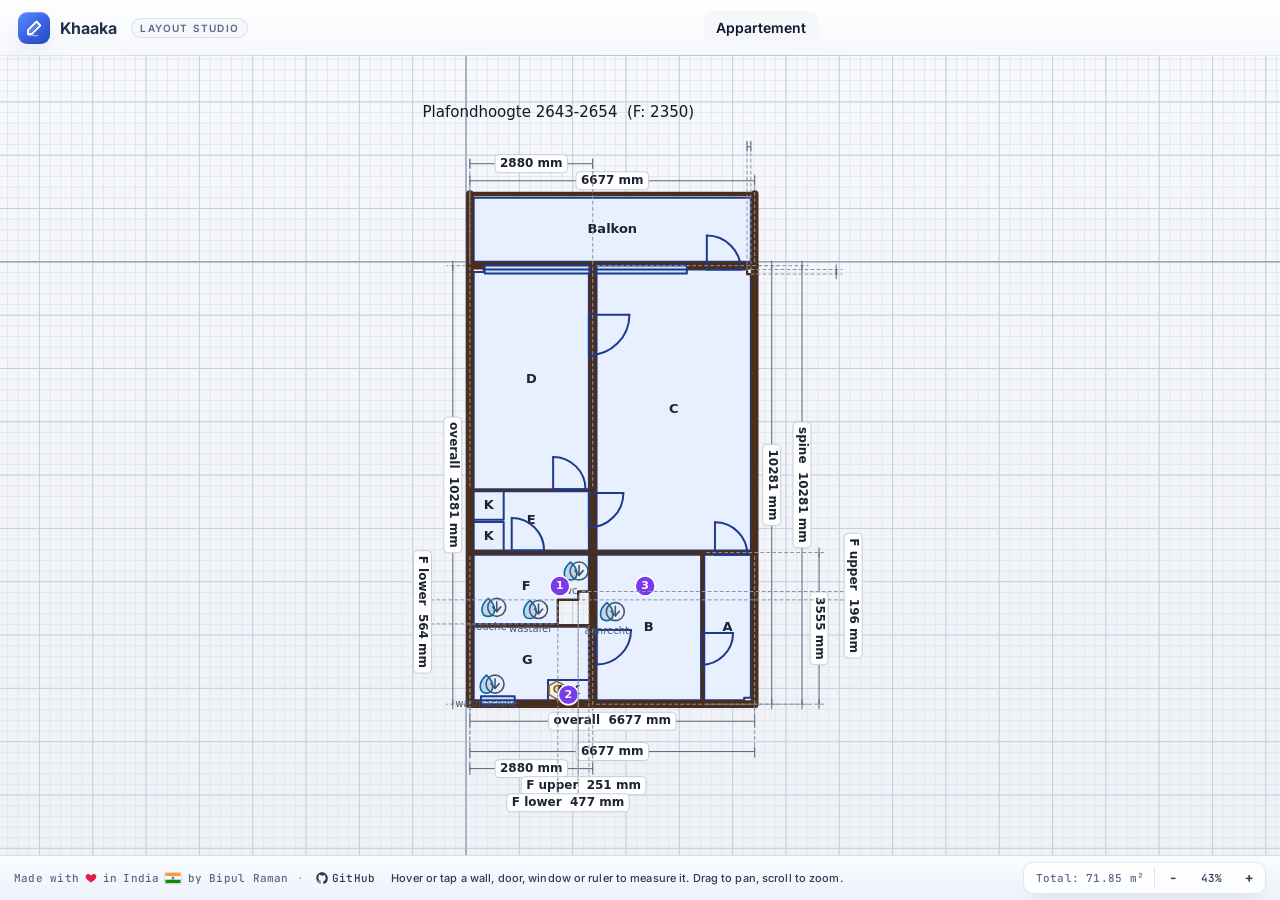
==== commit 9245f812: "Notes can carry pictures and Instagram reels A note's body is now real DOM laid over the canvas, bec" ====
--- a/app/index.html
+++ b/app/index.html
@@ -244,6 +244,15 @@
       <canvas id="canvas"></canvas>
       <div class="hint" id="hint" hidden>Pick a tool and start drawing. Hand tool pans by default, and Ctrl + click-drag selects. Mouse tool does free select. Wheel to zoom, middle-drag to pan. Right-click switches to Hand / Pan.</div>
       <div class="toast" id="toast" hidden></div>
+
+      <!-- Note card: notes can carry images and embeds, which cannot live on
+           a canvas, so the body of a note is real DOM laid over it. -->
+      <div class="note-card" id="note-card" hidden role="dialog" aria-label="Note">
+        <button class="note-close" id="note-close" type="button" aria-label="Close">&times;</button>
+        <div class="note-num" id="note-num"></div>
+        <div class="note-text" id="note-text"></div>
+        <div class="note-media" id="note-media"></div>
+      </div>
     </section>
 
     <!-- ========================= PROPERTIES PANEL ========================= -->
--- a/app/styles.css
+++ b/app/styles.css
@@ -1926,3 +1926,48 @@
 body.view-mode .project-name .ext-suffix,
 body.view-mode .project-name .file-name { display: none; }
 body.view-mode .canvas-wrap { cursor: grab; }
+
+/* ── Note card ────────────────────────────────────────────────────────────
+   A note's body is DOM rather than canvas: it can hold images and embeds.   */
+.note-card {
+  position: absolute; z-index: 40;
+  width: 300px; max-height: 70%; overflow: auto;
+  padding: 12px 14px 14px;
+  background: #fff; color: #1c2433;
+  border: 1.5px solid #7c3aed; border-radius: 10px;
+  box-shadow: 0 12px 30px rgba(28, 36, 51, 0.18);
+  font-size: 13px; line-height: 1.5;
+}
+.note-card .note-close {
+  position: absolute; top: 6px; right: 8px;
+  width: 22px; height: 22px; padding: 0; line-height: 1;
+  font-size: 17px; cursor: pointer;
+  color: #5b6577; background: none; border: 0; border-radius: 5px;
+}
+.note-card .note-close:hover { background: #f1f3f8; color: #1c2433; }
+.note-card .note-num {
+  display: inline-flex; align-items: center; justify-content: center;
+  width: 20px; height: 20px; margin-bottom: 6px;
+  font-size: 11px; font-weight: 700; color: #fff;
+  background: #7c3aed; border-radius: 50%;
+}
+.note-card .note-text { white-space: pre-wrap; margin-bottom: 2px; }
+.note-card .note-text:empty { display: none; }
+.note-card .note-media:not(:empty) { margin-top: 10px; display: grid; gap: 10px; }
+.note-card .note-media img {
+  display: block; width: 100%; height: auto;
+  border-radius: 7px; border: 1px solid #dfe4ee; background: #f4f6fa;
+}
+.note-card .note-media figure { margin: 0; }
+.note-card .note-media figcaption { margin-top: 4px; font-size: 12px; color: #5b6577; }
+.note-card .note-embed {
+  width: 100%; aspect-ratio: 9 / 14;
+  border: 1px solid #dfe4ee; border-radius: 7px; background: #f4f6fa;
+}
+.note-card .note-link {
+  display: block; padding: 8px 10px; word-break: break-all;
+  font-size: 12px; color: #1f3a8a; text-decoration: none;
+  background: #f4f6fa; border: 1px solid #dfe4ee; border-radius: 7px;
+}
+.note-card .note-link:hover { background: #eaeef7; }
+.note-card .note-fail { font-size: 12px; color: #b45309; }
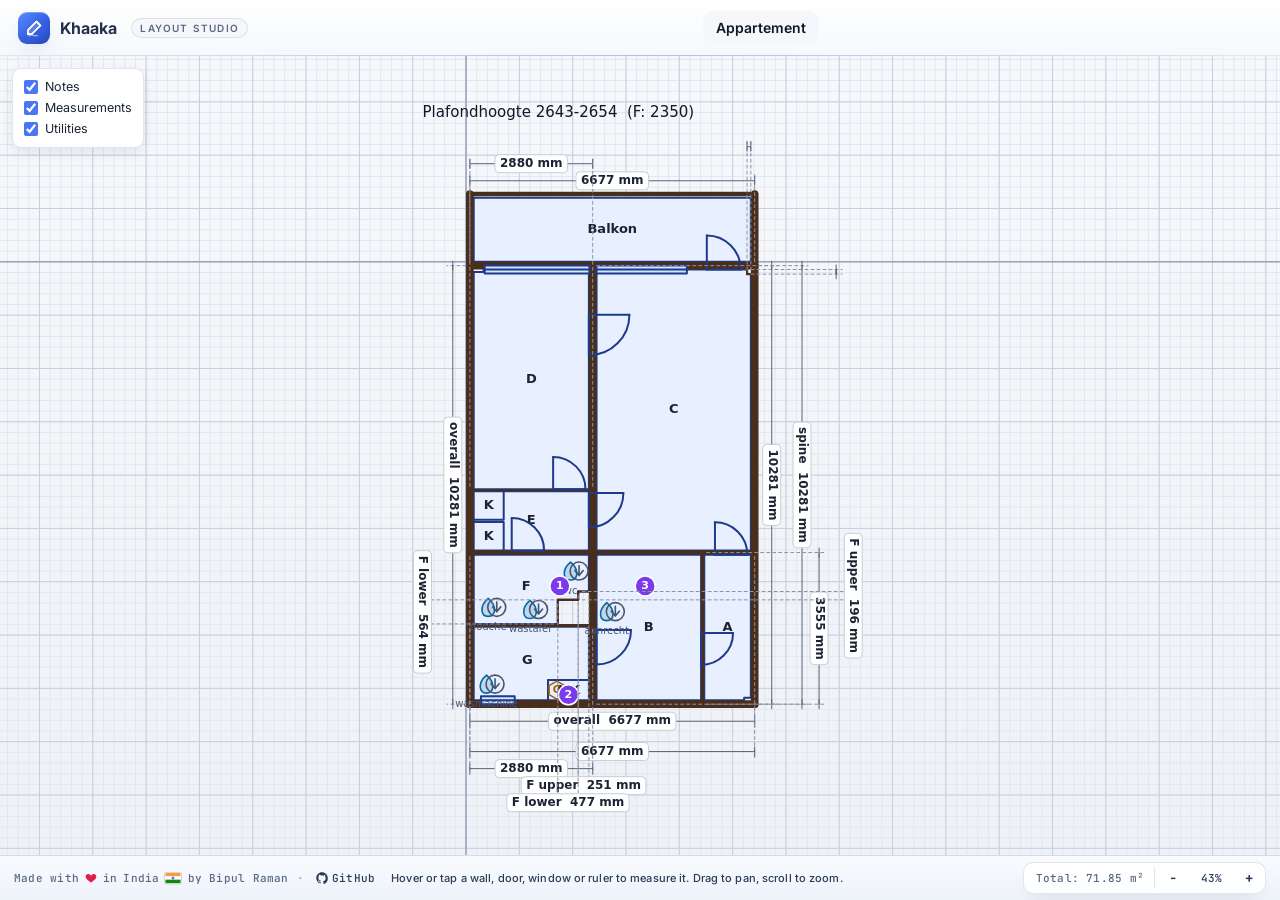
==== commit d454ecb0: "Layer switches for notes, utilities and measurements An always-present panel at the top left of the " ====
--- a/app/index.html
+++ b/app/index.html
@@ -13,7 +13,7 @@
     href="https://fonts.googleapis.com/css2?family=Inter:wght@400;500;600;700&family=JetBrains+Mono:wght@400;500&display=swap"
     rel="stylesheet"
   />
-  <link rel="stylesheet" href="styles.css?v=6" />
+  <link rel="stylesheet" href="styles.css?v=7" />
 </head>
 <body>
   <!-- ======================== Inline icon library ======================== -->
@@ -46,7 +46,7 @@
       <symbol id="i-fx-gas"    viewBox="0 0 24 24" fill="none" stroke="currentColor" stroke-width="1.7" stroke-linecap="round" stroke-linejoin="round"><path d="M12 3.5l7.4 4.25v8.5L12 20.5 4.6 16.25v-8.5z"/><path d="M14.2 9.6a3 3 0 1 0 .3 3.6h-2.2"/></symbol>
       <symbol id="i-fx-water"  viewBox="0 0 24 24" fill="none" stroke="currentColor" stroke-width="1.7" stroke-linecap="round" stroke-linejoin="round"><path d="M12 3.5c4.2 4.6 6.3 7.7 6.3 10.4a6.3 6.3 0 0 1-12.6 0C5.7 11.2 7.8 8.1 12 3.5z"/></symbol>
       <symbol id="i-fx-drain"  viewBox="0 0 24 24" fill="none" stroke="currentColor" stroke-width="1.7" stroke-linecap="round" stroke-linejoin="round"><circle cx="12" cy="12" r="7.5"/><path d="M12 7.2v7M8.6 11.2L12 14.6l3.4-3.4"/></symbol>
-      <symbol id="i-fx-note"  viewBox="0 0 24 24" fill="none" stroke="currentColor" stroke-width="1.7" stroke-linecap="round" stroke-linejoin="round"><circle cx="12" cy="12" r="8.5" fill="currentColor" stroke="none"/><path d="M9.8 9.6a2.3 2.3 0 1 1 2.5 2.5v1.3" stroke="#fff" stroke-width="1.8"/><circle cx="12.3" cy="16.1" r="0.9" fill="#fff" stroke="none"/></symbol>
+      <symbol id="i-fx-note"  viewBox="0 0 24 24" fill="none" stroke="currentColor" stroke-width="1.7" stroke-linecap="round" stroke-linejoin="round"><rect x="3.5" y="5" width="17" height="12.5" rx="2"/><path d="M7 9h10M7 12h6.5"/><path d="M8.5 20.5l3-3"/></symbol>
       <symbol id="i-cat-note" viewBox="0 0 24 24" fill="none" stroke="currentColor" stroke-width="1.6" stroke-linecap="round" stroke-linejoin="round"><path d="M5 4.5h14v11H12l-4.5 4v-4H5z"/><path d="M8.5 8.5h7M8.5 11.5h4.5"/></symbol>
       <symbol id="i-cat-fixture" viewBox="0 0 24 24" fill="none" stroke="currentColor" stroke-width="1.6" stroke-linecap="round" stroke-linejoin="round"><circle cx="8" cy="8" r="3.6"/><path d="M5.5 5.5l5 5"/><path d="M16 20c2.2 0 4-1.7 4-3.8 0-1.7-1.3-3.6-4-6.2-2.7 2.6-4 4.5-4 6.2 0 2.1 1.8 3.8 4 3.8z"/></symbol>
       <symbol id="i-dim" viewBox="0 0 24 24" fill="none" stroke="currentColor" stroke-width="1.6" stroke-linecap="round" stroke-linejoin="round"><path d="M4 4v9M20 4v9"/><path d="M4 15h16"/><path d="M4 12.5v5M20 12.5v5"/></symbol>
@@ -243,6 +243,12 @@
     <section class="canvas-wrap">
       <canvas id="canvas"></canvas>
       <div class="hint" id="hint" hidden>Pick a tool and start drawing. Hand tool pans by default, and Ctrl + click-drag selects. Mouse tool does free select. Wheel to zoom, middle-drag to pan. Right-click switches to Hand / Pan.</div>
+      <div class="layer-toggles" id="layer-toggles" role="group" aria-label="Show layers">
+        <label><input type="checkbox" id="lt-notes" checked /><span>Notes</span></label>
+        <label><input type="checkbox" id="lt-measurements" checked /><span>Measurements</span></label>
+        <label><input type="checkbox" id="lt-utilities" checked /><span>Utilities</span></label>
+      </div>
+
       <div class="toast" id="toast" hidden></div>
 
       <!-- Note card: notes can carry images and embeds, which cannot live on
@@ -339,6 +345,6 @@
     </div>
   </div>
 
-  <script src="app.js?v=6"></script>
+  <script src="app.js?v=7"></script>
 </body>
 </html>
--- a/app/styles.css
+++ b/app/styles.css
@@ -1971,3 +1971,23 @@
 }
 .note-card .note-link:hover { background: #eaeef7; }
 .note-card .note-fail { font-size: 12px; color: #b45309; }
+
+/* ── Layer toggles ────────────────────────────────────────────────────────
+   Always present, in both edit and view mode.                              */
+.layer-toggles {
+  position: absolute; top: 12px; left: 12px; z-index: 30;
+  display: grid; gap: 2px;
+  padding: 8px 11px 9px;
+  background: rgba(255, 255, 255, 0.94);
+  backdrop-filter: blur(6px);
+  border: 1px solid #dfe4ee; border-radius: 9px;
+  box-shadow: 0 4px 14px rgba(28, 36, 51, 0.09);
+  font-size: 12.5px; color: #1c2433;
+  user-select: none;
+}
+.layer-toggles label {
+  display: flex; align-items: center; gap: 7px;
+  padding: 2px 0; cursor: pointer; white-space: nowrap;
+}
+.layer-toggles input { width: 14px; height: 14px; margin: 0; cursor: pointer; accent-color: #4a76f5; }
+.layer-toggles label:hover span { color: #4a76f5; }
